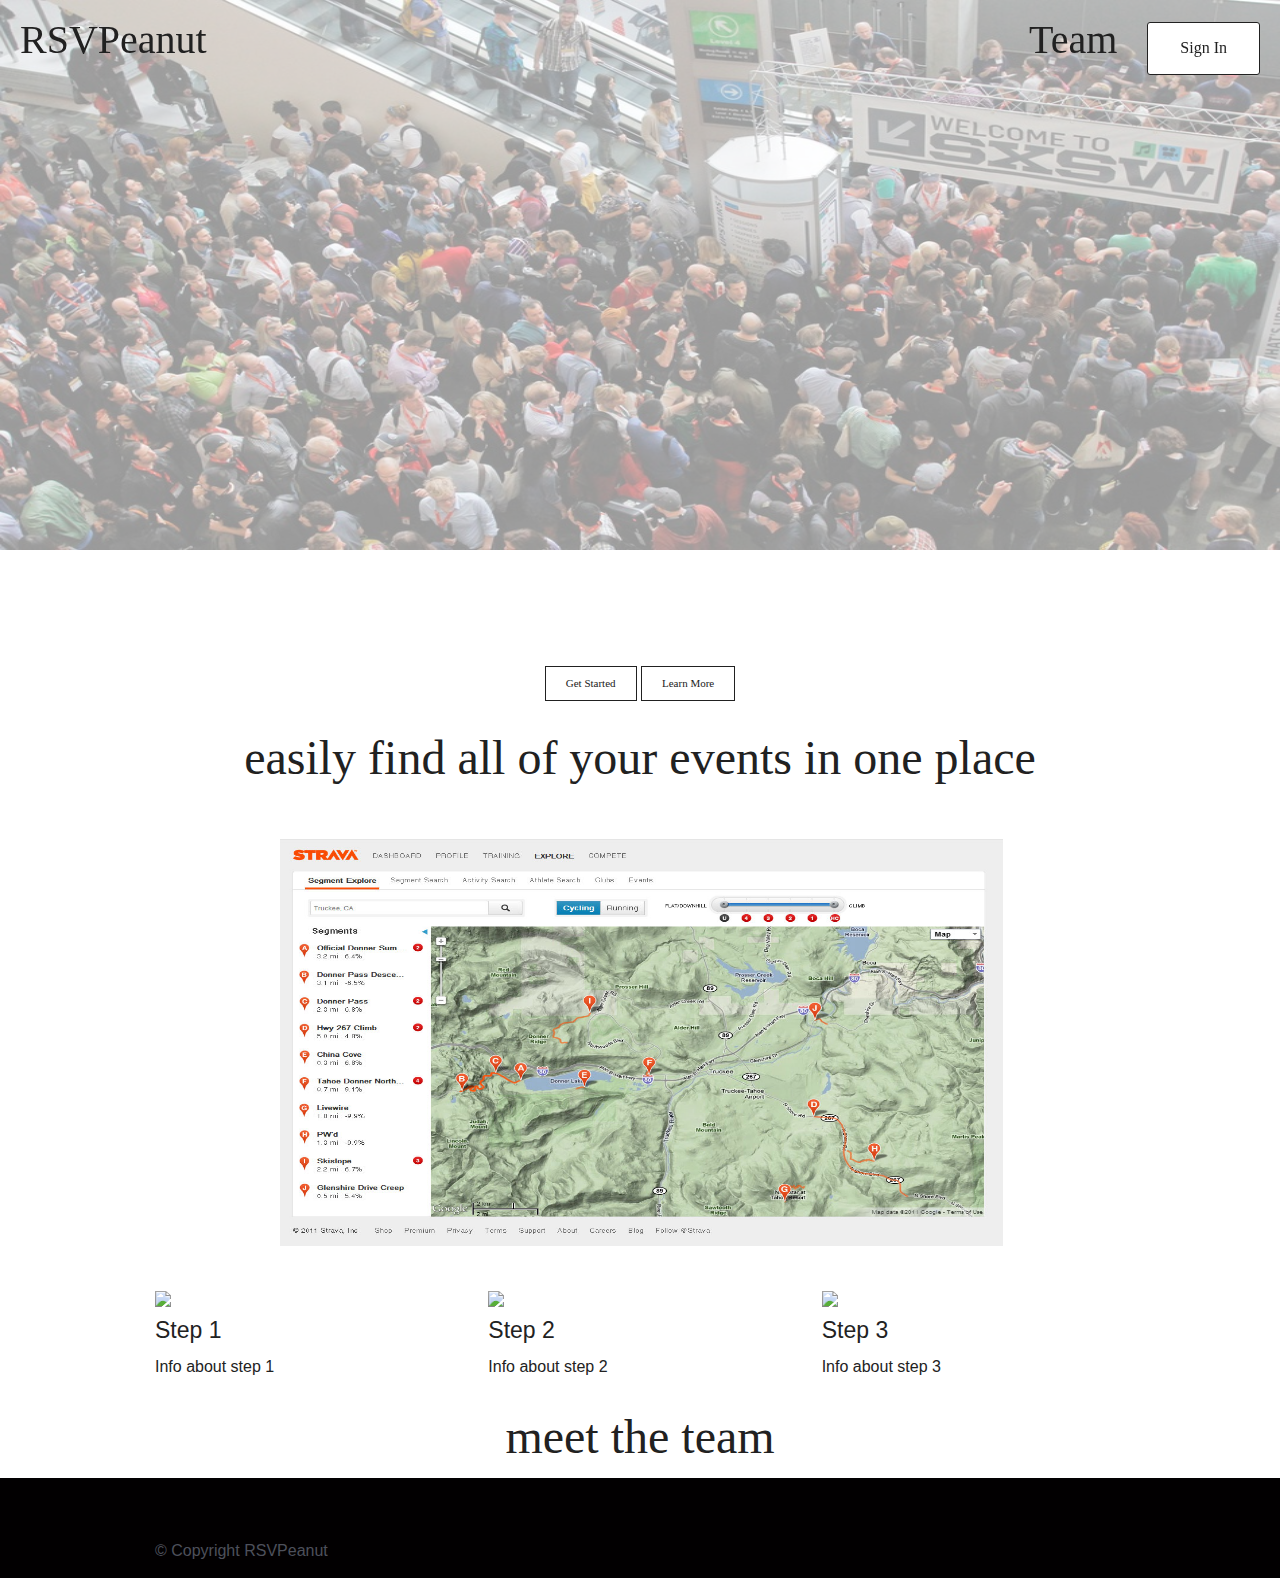
==== index.html @ 4476bb0c "add test site for styling rsvpeanut" ====
<!DOCTYPE html>
<html lang="en">
<head>
    <meta charset="UTF-8">
    <meta name="viewport" content="width=device-width, initial-scale=1.0" />

    <title> RSVPeanut </title>

    <link rel="stylesheet" href="css/foundation.css">
    <link rel="stylesheet" href="css/normalize.css">
    <link rel="stylesheet" href="test.css">
    <script src="/js/vendor/modernizr.js"></script>
</head>
<body>


<!--navigation-->
<nav class="fixed-nav-bar">
<section class="container1">
  <div class="logo-words"> RSVPeanut
    <div class="nav-buttons">
      <a href="#" class="team"> Team </a>
      <a href="#" class="button radius" id="signin-button"> Sign In </a>
    </nav>
 </div>
</div>

    
<!--hero-->

<section class="hero">
        <section class="container2">
            <img src="img/sxsw-crowd.jpg" class="hero-image" />
       <p class="hero-title"> all your events in one place </p>
        <a href="#" class="tiny button" id="signin-button"> Get Started </a>
        <a href="#" class="tiny button" id="signin-button"> Learn More </a>
        </section>
 </section>
</section> <!--end of container 1 section-->

<!-- learn more section -->

<section class="learn-section">
  <h3 class="section-title"> easily find all of your events in one place </h3>

<img src="img/strava-ex.jpg" class="example-image" />
</section>

<!-- about section --> 

<section class="founder-section">
     
    <!-- Three-up Content Blocks -->
     
      <div class="row">
        <div class="large-4 columns">
          <img src="http://placehold.it/400x300&text=[img]" />
          <h4> Step 1 </h4>
          <p> Info about step 1 </p>
        </div>
        
        <div class="large-4 columns">
          <img src="http://placehold.it/400x300&text=[img]" />
          <h4> Step 2 </h4>
          <p> Info about step 2 </p>
        </div>
        
        <div class="large-4 columns">
          <img src="http://placehold.it/400x300&text=[img]" />
          <h4> Step 3 </h4>
          <p> Info about step 3 </p>
        </div>
      
        </div>
</section>

<!--meet the team section-->
<section class="team-section">
<h3 class="section-title"> meet the team </h3>
</section>

<!--footer-->
<div class="footer-wrap">
<footer class="row">
        <div class="large-12 columns">
          <div class="row">
            <div class="large-6 columns">
              <p class="copyright">© Copyright RSVPeanut </p>
            </div>
          </div>
        </div>
      </footer>

</div>

<script src="/js/jquery.js"></script>
<script src="/js/foundation.min.js"></script>

    <script>
      $(document).foundation();
    </script>
</body>
</html>
---- test.css ----
/* nav section and hero section */

/*.container1 {
    background: #212121;
}*/

.fixed-nav-bar {
  position: fixed;
  top: 0;
  left: 0;
  z-index: 9999;
  width: 100%;
  height: 100px;
}

.hero {
-webkit-background-size: cover;
-moz-background-size: cover;
-o-background-size: cover;
background-size: cover;
display: table;
width: 100%;
}
.hero .container2 {
display: table-cell;
text-align: center;
vertical-align: middle;
height: 500px;
/*background: #303F9F;*/
}

.logo-words {
    font-family: "Sigward";
    font-size: 40px;
    padding-left: 20px;
    padding-top: 10px;
    color: #212121;
}

.nav-buttons {
    float: right;
    padding-right: 20px;
}

#signin-button {
    background-color: white;
    border: 1px solid #212121;
    font-family: "Sigward";
    color: #212121;
}

.team {
    font-family: "Sigward";
    font-size: 40px;
    padding-right: 20px;
    padding-top: 10px;
    color: #212121;
}


.hero-name {
    font-family: "Sigward";
    font-size: 100px;
    font-weight: bold;
    color: white;
    margin: 0;
}

.hero-image {
    width: 100%;
    height: 550px;
    opacity: 0.4;
}


.hero-title {
    font-family: "Sigward";
    font-size: 60px;
    font-weight: lighter;
    color: white;
}

/* learn more section */

.example-image {
    margin-left: 280px;
    padding-top: 40px;
    height: 447px;
    width: 723px;
}

.section-title {
    text-align: center;
    font-family: "Sigward";
    font-size: 48px;
    color: #212121;
}

/* founders section */

.founder-section {
    padding-top: 40px;
}

/* footer */

.copyright {
    padding-top: 60px;
    color: #4d505b;
    font-family: 'Hammersmith One', sans-serif;
}

.footer-wrap {
    height: 100px;
    background-color: #020001;
}
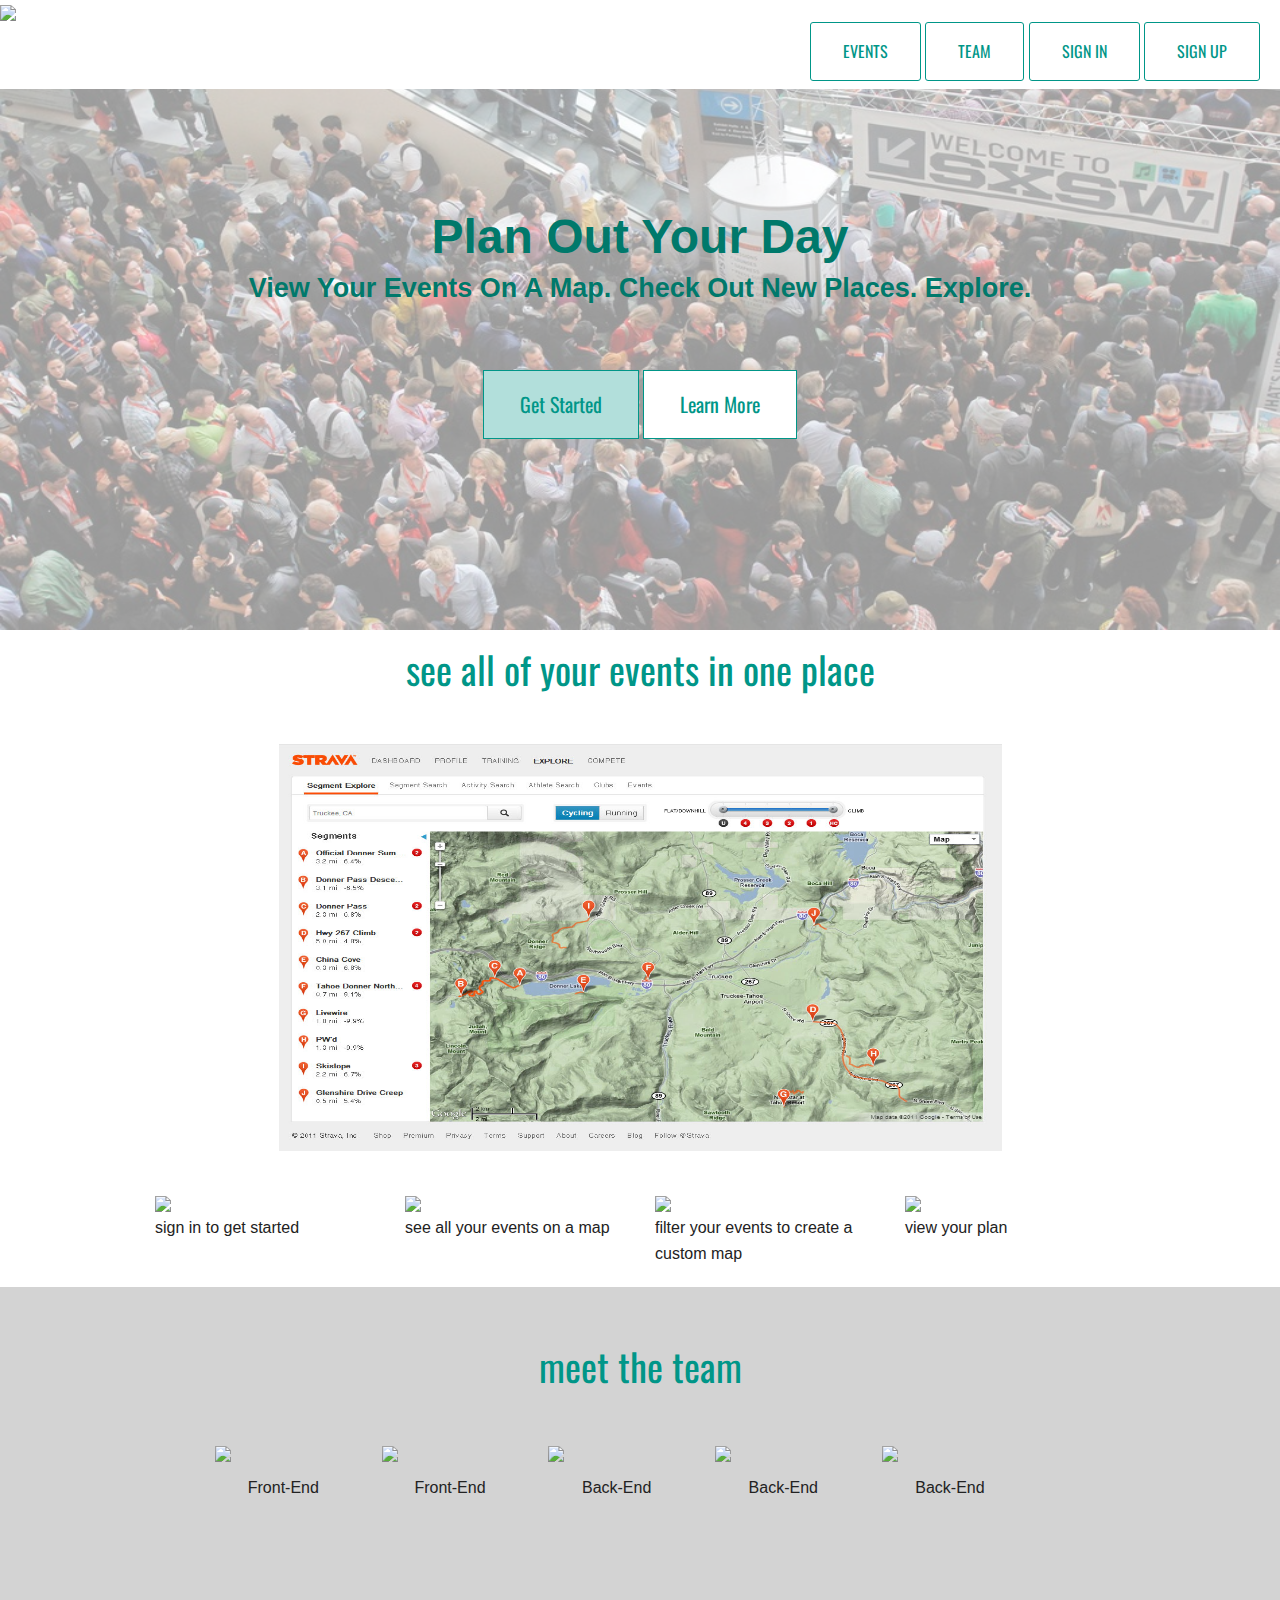
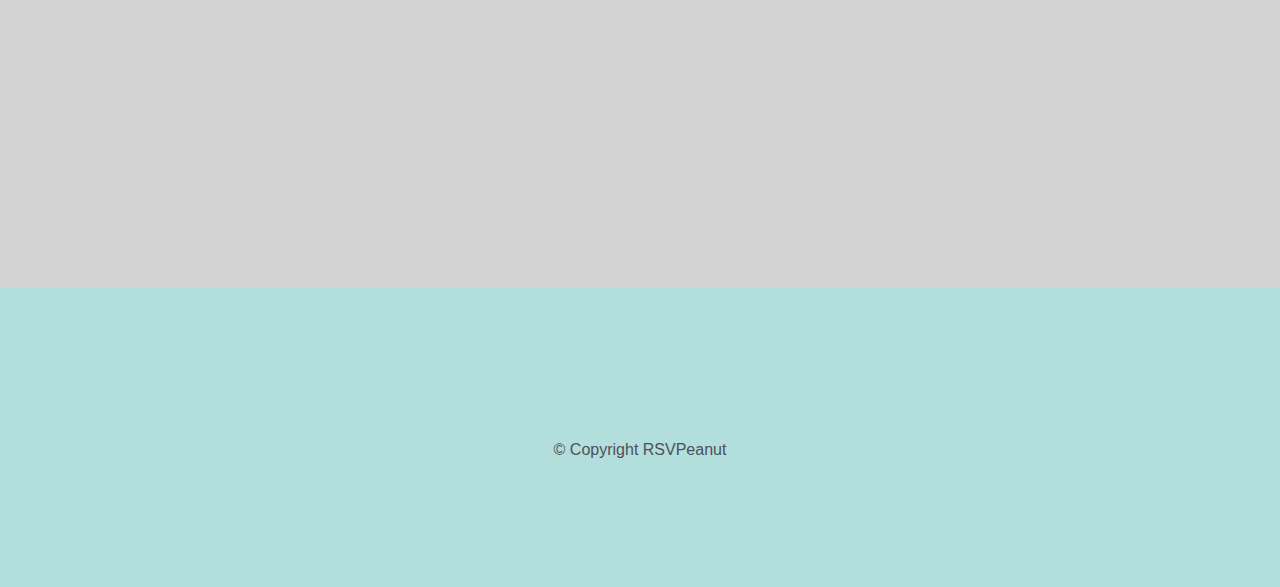
==== commit bf44181d: "more home styles" ====
--- a/index.html
+++ b/index.html
@@ -9,67 +9,81 @@
     <link rel="stylesheet" href="css/foundation.css">
     <link rel="stylesheet" href="css/normalize.css">
     <link rel="stylesheet" href="test.css">
+    <link href='http://fonts.googleapis.com/css?family=Oswald:400,700,300' rel='stylesheet' type='text/css'>
     <script src="/js/vendor/modernizr.js"></script>
 </head>
 <body>
 
+<!--navigation-->
 
-<!--navigation-->
 <nav class="fixed-nav-bar">
-<section class="container1">
-  <div class="logo-words"> RSVPeanut
-    <div class="nav-buttons">
-      <a href="#" class="team"> Team </a>
-      <a href="#" class="button radius" id="signin-button"> Sign In </a>
+  <div class="logo-section">
+      <img src="img/peanutlogo.png" class="peanutlogo"></img>
+     <div class="nav-buttons">
+      <a href="#" class="button radius" id="signin-button"> EVENTS </a>
+      <a href="#" class="button radius" id="signin-button"> TEAM </a>
+      <a href="#" class="button radius" id="signin-button"> SIGN IN </a>
+      <a href="#" class="button radius" id="signin-button"> SIGN UP </a>
     </nav>
+</div>
+</div>
+    
+<!--hero-->
+
+<div class= "hero">
+  <img src= "img/sxsw-crowd.jpg" class="hero-image" />
+
+      <h2 class = "hero-title"> Plan Out Your Day </h2>
+      <h3 class= "hero-text"> View Your Events On A Map. Check Out New Places. Explore. </h2>
+
+ <div class="hero-buttons">
+     <a href="#" class="button large" id="hero-button1"> Get Started </a>
+     <a href="#" class="button large" id="hero-button2"> Learn More </a>
  </div>
 </div>
 
-    
-<!--hero-->
 
-<section class="hero">
-        <section class="container2">
-            <img src="img/sxsw-crowd.jpg" class="hero-image" />
-       <p class="hero-title"> all your events in one place </p>
-        <a href="#" class="tiny button" id="signin-button"> Get Started </a>
-        <a href="#" class="tiny button" id="signin-button"> Learn More </a>
-        </section>
- </section>
-</section> <!--end of container 1 section-->
+
 
 <!-- learn more section -->
-
+<div class= "row">
+  <div class="large-12 columns">
 <section class="learn-section">
-  <h3 class="section-title"> easily find all of your events in one place </h3>
-
+  <h3 class="section-title"> see all of your events in one place </h3>
+<center>
 <img src="img/strava-ex.jpg" class="example-image" />
-</section>
+</center>
+ </section>
+ </div>
+</div>
 
 <!-- about section --> 
 
-<section class="founder-section">
+<section class="about-section">
      
     <!-- Three-up Content Blocks -->
      
       <div class="row">
-        <div class="large-4 columns">
-          <img src="http://placehold.it/400x300&text=[img]" />
-          <h4> Step 1 </h4>
-          <p> Info about step 1 </p>
+        <div class="large-3 columns">
+           <img src="http://placehold.it/400x300&text=[img]" />
+          <p class="step-text"> sign in to get started </p>
         </div>
         
-        <div class="large-4 columns">
+        <div class="large-3 columns">
           <img src="http://placehold.it/400x300&text=[img]" />
-          <h4> Step 2 </h4>
-          <p> Info about step 2 </p>
+          <p class="step-text"> see all your events on a map </p>
         </div>
         
-        <div class="large-4 columns">
+        <div class="large-3 columns">
           <img src="http://placehold.it/400x300&text=[img]" />
-          <h4> Step 3 </h4>
-          <p> Info about step 3 </p>
+          <p class="step-text"> filter your events to create a custom map </p>
         </div>
+
+        <div class="large-3 columns">
+          <img src="http://placehold.it/400x300&text=[img]" />
+          <p class="step-text"> view your plan </p>
+        </div>
+      
       
         </div>
 </section>
@@ -77,17 +91,70 @@
 <!--meet the team section-->
 <section class="team-section">
 <h3 class="section-title"> meet the team </h3>
+<!-- <img src="img/githubs.png" class="github" /> -->
+<div class="team-pad">
+<div class="row">
+  <div class="large-1 columns">
+   </div>
+    <div class="large-2 columns">
+    <img src="img/alex.jpg" class="teampic" />
+          <p class="about-text"> Front-End </p>
+   </div>
+       <div class="large-2 columns">
+    <img src="img/jessica.jpg" class="teampic" />
+          <p class="about-text"> Front-End </p>
+   </div>
+       <div class="large-2 columns">
+    <img src="img/john.jpg" class="teampic" />
+          <p class="about-text"> Back-End </p>
+   </div>
+       <div class="large-2 columns">
+    <img src="img/melissa.jpeg" class="teampic" />
+          <p class="about-text"> Back-End </p>
+   </div>
+       <div class="large-2 columns">
+    <img src="img/spenser.jpeg" class="teampic" />
+          <p class="about-text"> Back-End </p>
+   </div>
+    <div class="large-1 columns">
+     </div>
+</div>
+</div>
+
+<!-- <div class="row">
+  <div class="large-6 columns">
+     <img src="img/alex.jpg" class="teampic" />
+          <p class="about-text"> filter your events to create a custom map </p>
+   </div>
+    <div class="large-6 columns">
+     <img src="img/jessica.jpg" class="teampic" />
+          <p class="about-text"> filter your events to create a custom map </p>
+   </div>
+ </div>
+
+ <div class="row">
+  <div class="large-4 columns">
+    <img src="img/john.jpg" class="teampic" />
+          <p class="about-text"> filter your events to create a custom map </p>
+   </div>
+    <div class="large-4 columns">
+     <img src="http://placehold.it/400x300&text=[img]" class="teampic" />
+          <p class="about-text"> filter your events to create a custom map </p>
+   </div>
+     <div class="large-4 columns">
+     <img src="http://placehold.it/400x300&text=[img]" class="teampic" />
+          <p class="about-text"> filter your events to create a custom map </p>
+   </div>
+ </div> -->
+
+
 </section>
 
 <!--footer-->
 <div class="footer-wrap">
 <footer class="row">
         <div class="large-12 columns">
-          <div class="row">
-            <div class="large-6 columns">
               <p class="copyright">© Copyright RSVPeanut </p>
-            </div>
-          </div>
         </div>
       </footer>
 
--- a/test.css
+++ b/test.css
@@ -1,8 +1,5 @@
 /* nav section and hero section */
 
-/*.container1 {
-    background: #212121;
-}*/
 
 .fixed-nav-bar {
   position: fixed;
@@ -13,29 +10,29 @@
   height: 100px;
 }
 
-.hero {
+.logo-section {
+    background: #FFFFFF;
+    height: 89px;
+}
+
+
+/*.hero {
 -webkit-background-size: cover;
 -moz-background-size: cover;
 -o-background-size: cover;
 background-size: cover;
 display: table;
 width: 100%;
-}
-.hero .container2 {
+}*/
+
+/*.hero .container2 {
 display: table-cell;
 text-align: center;
 vertical-align: middle;
-height: 500px;
-/*background: #303F9F;*/
-}
+height: 630px;
+background: #B6B6B6;
+}*/
 
-.logo-words {
-    font-family: "Sigward";
-    font-size: 40px;
-    padding-left: 20px;
-    padding-top: 10px;
-    color: #212121;
-}
 
 .nav-buttons {
     float: right;
@@ -44,46 +41,78 @@
 
 #signin-button {
     background-color: white;
-    border: 1px solid #212121;
-    font-family: "Sigward";
-    color: #212121;
+    border: 1px solid #009688;
+    font-family: 'Oswald', sans-serif;
+    color: #009688;
+    margin-top: 22px;
 }
 
-.team {
-    font-family: "Sigward";
-    font-size: 40px;
-    padding-right: 20px;
-    padding-top: 10px;
-    color: #212121;
+.hero-buttons {
+  position: absolute; 
+  top: 370px; 
+  left: 0; 
+  width: 100%; 
+  text-align: center;
+}
+
+#hero-button1 {
+    background-color: #B2DFDB;
+    border: 1px solid #009688;
+    font-family: 'Oswald', sans-serif;
+    color: #009688;
+}
+
+#hero-button2 {
+    background-color: #FFFFFF;
+    border: 1px solid #009688;
+    font-family: 'Oswald', sans-serif;
+    color: #009688;
 }
 
 
-.hero-name {
-    font-family: "Sigward";
-    font-size: 100px;
-    font-weight: bold;
-    color: white;
-    margin: 0;
-}
-
 .hero-image {
+    height: 630px;
     width: 100%;
-    height: 550px;
     opacity: 0.4;
+    -webkit-background-size: cover;
+    -moz-background-size: cover;
+    -o-background-size: cover;
+    background-size: cover;
+    display: table-cell;
+    vertical-align: middle;
+    background-repeat: none;
 }
 
 
-.hero-title {
-    font-family: "Sigward";
-    font-size: 60px;
-    font-weight: lighter;
-    color: white;
+h2.hero-title { 
+  position: absolute; 
+  top: 200px; 
+  left: 0; 
+  width: 100%; 
+  text-align: center;
+  color: #00796B;
+  font-weight: bold;
+  font-size: 48px;
 }
+
+h3.hero-text { 
+  margin: 0;
+  position: absolute; 
+  top: 270px; 
+  left: 0; 
+  width: 100%; 
+  text-align: center;
+  color: #00796B;
+  font-weight: bold;
+}
+
+
+
 
 /* learn more section */
 
+
 .example-image {
-    margin-left: 280px;
     padding-top: 40px;
     height: 447px;
     width: 723px;
@@ -91,26 +120,51 @@
 
 .section-title {
     text-align: center;
-    font-family: "Sigward";
-    font-size: 48px;
-    color: #212121;
+    font-family: 'Oswald', sans-serif;
+    font-size: 38px;
+    color: #009688;
+    padding-top: 10px;
 }
 
-/* founders section */
+/* about section */
 
-.founder-section {
+.about-section {
     padding-top: 40px;
 }
 
+/* team section */
+/*.github {
+    text-align: center;
+}*/
+
+.team-section {
+    padding-top: 40px;
+    background-color: #d3d3d3;
+    height: 600px;
+}
+
+.team-pad {
+    margin-left: 120px;
+    padding-top: 40px;
+}
+
+.about-text {
+ text-align: center;
+ padding-top: 10px;
+}
+
+.teampic {
+
+}
 /* footer */
 
 .copyright {
-    padding-top: 60px;
+    text-align: center;
+    margin-top: 150px;
     color: #4d505b;
-    font-family: 'Hammersmith One', sans-serif;
 }
 
 .footer-wrap {
-    height: 100px;
-    background-color: #020001;
+    height: 300px;
+    background-color: #B2DFDB;
 }
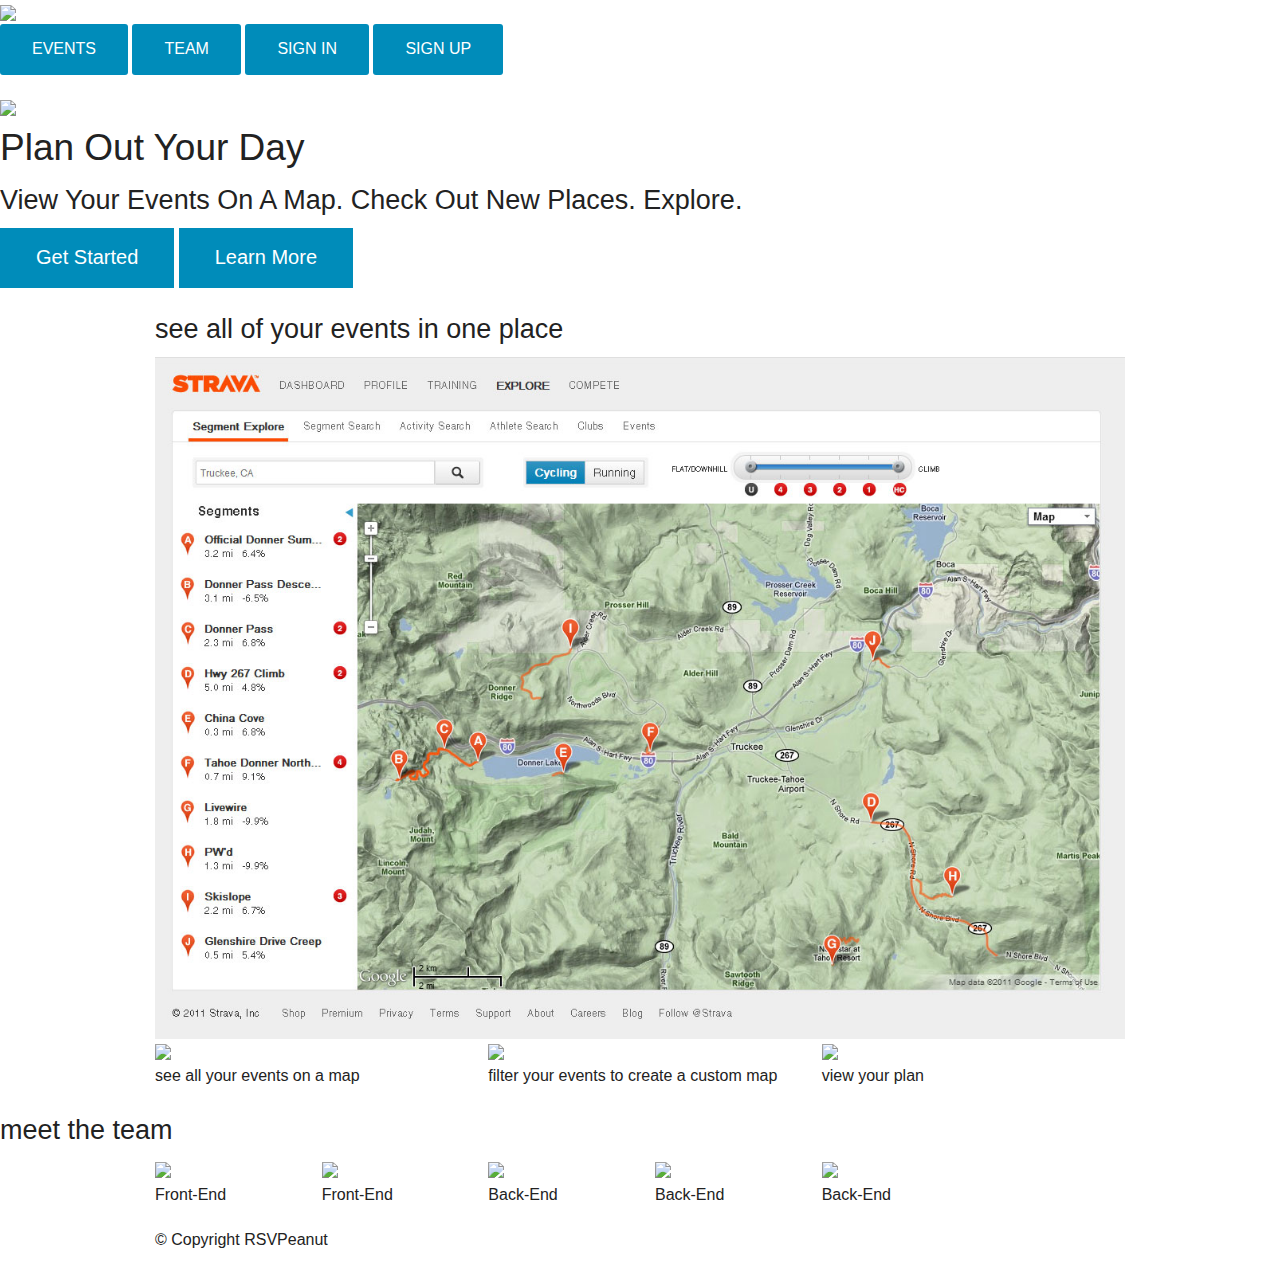
==== commit b4bf293c: "switched up the size of the map" ====
--- a/index.html
+++ b/index.html
@@ -8,17 +8,19 @@
 
     <link rel="stylesheet" href="css/foundation.css">
     <link rel="stylesheet" href="css/normalize.css">
-    <link rel="stylesheet" href="test.css">
+    <link rel="stylesheet" href="css/styles.css">
     <link href='http://fonts.googleapis.com/css?family=Oswald:400,700,300' rel='stylesheet' type='text/css'>
     <script src="/js/vendor/modernizr.js"></script>
 </head>
 <body>
 
+<!--FIX TO BE RESPONSIVE-->
 <!--navigation-->
 
 <nav class="fixed-nav-bar">
   <div class="logo-section">
       <img src="img/peanutlogo.png" class="peanutlogo"></img>
+      <!-- <img src="img/peanutlogo.png" class="peanutlogo"></img> -->
      <div class="nav-buttons">
       <a href="#" class="button radius" id="signin-button"> EVENTS </a>
       <a href="#" class="button radius" id="signin-button"> TEAM </a>
@@ -31,7 +33,7 @@
 <!--hero-->
 
 <div class= "hero">
-  <img src= "img/sxsw-crowd.jpg" class="hero-image" />
+  <img src= "img/sxsw6.png" class="hero-image" />
 
       <h2 class = "hero-title"> Plan Out Your Day </h2>
       <h3 class= "hero-text"> View Your Events On A Map. Check Out New Places. Explore. </h2>
@@ -64,22 +66,18 @@
     <!-- Three-up Content Blocks -->
      
       <div class="row">
-        <div class="large-3 columns">
-           <img src="http://placehold.it/400x300&text=[img]" />
-          <p class="step-text"> sign in to get started </p>
-        </div>
         
-        <div class="large-3 columns">
+        <div class="large-4 columns">
           <img src="http://placehold.it/400x300&text=[img]" />
           <p class="step-text"> see all your events on a map </p>
         </div>
         
-        <div class="large-3 columns">
+        <div class="large-4 columns">
           <img src="http://placehold.it/400x300&text=[img]" />
           <p class="step-text"> filter your events to create a custom map </p>
         </div>
 
-        <div class="large-3 columns">
+        <div class="large-4 columns">
           <img src="http://placehold.it/400x300&text=[img]" />
           <p class="step-text"> view your plan </p>
         </div>
@@ -88,10 +86,11 @@
         </div>
 </section>
 
+<!--FIX TO BE RESPONSIVE-->
+
 <!--meet the team section-->
 <section class="team-section">
 <h3 class="section-title"> meet the team </h3>
-<!-- <img src="img/githubs.png" class="github" /> -->
 <div class="team-pad">
 <div class="row">
   <div class="large-1 columns">
@@ -120,46 +119,31 @@
      </div>
 </div>
 </div>
-
-<!-- <div class="row">
-  <div class="large-6 columns">
-     <img src="img/alex.jpg" class="teampic" />
-          <p class="about-text"> filter your events to create a custom map </p>
-   </div>
-    <div class="large-6 columns">
-     <img src="img/jessica.jpg" class="teampic" />
-          <p class="about-text"> filter your events to create a custom map </p>
-   </div>
- </div>
-
- <div class="row">
-  <div class="large-4 columns">
-    <img src="img/john.jpg" class="teampic" />
-          <p class="about-text"> filter your events to create a custom map </p>
-   </div>
-    <div class="large-4 columns">
-     <img src="http://placehold.it/400x300&text=[img]" class="teampic" />
-          <p class="about-text"> filter your events to create a custom map </p>
-   </div>
-     <div class="large-4 columns">
-     <img src="http://placehold.it/400x300&text=[img]" class="teampic" />
-          <p class="about-text"> filter your events to create a custom map </p>
-   </div>
- </div> -->
-
-
 </section>
 
+<!--FIX TO BE RESPONSIVE-->
 <!--footer-->
+
 <div class="footer-wrap">
 <footer class="row">
         <div class="large-12 columns">
+          <div class="row">
+            <div class="large-6 columns">
               <p class="copyright">© Copyright RSVPeanut </p>
+            </div>
+            <div class="large-6 columns">
+            <!--  <a href="http://twitter.com/story_mash" class="button tiny radius" id="footerbutton"><img src="images/footertweet.png">&nbsp;Follow @captcha_mash</a></img> -->
+            </div>
+          </div>
         </div>
       </footer>
 
 </div>
 
+
+
+
+<!--scripts-->
 <script src="/js/jquery.js"></script>
 <script src="/js/foundation.min.js"></script>
 
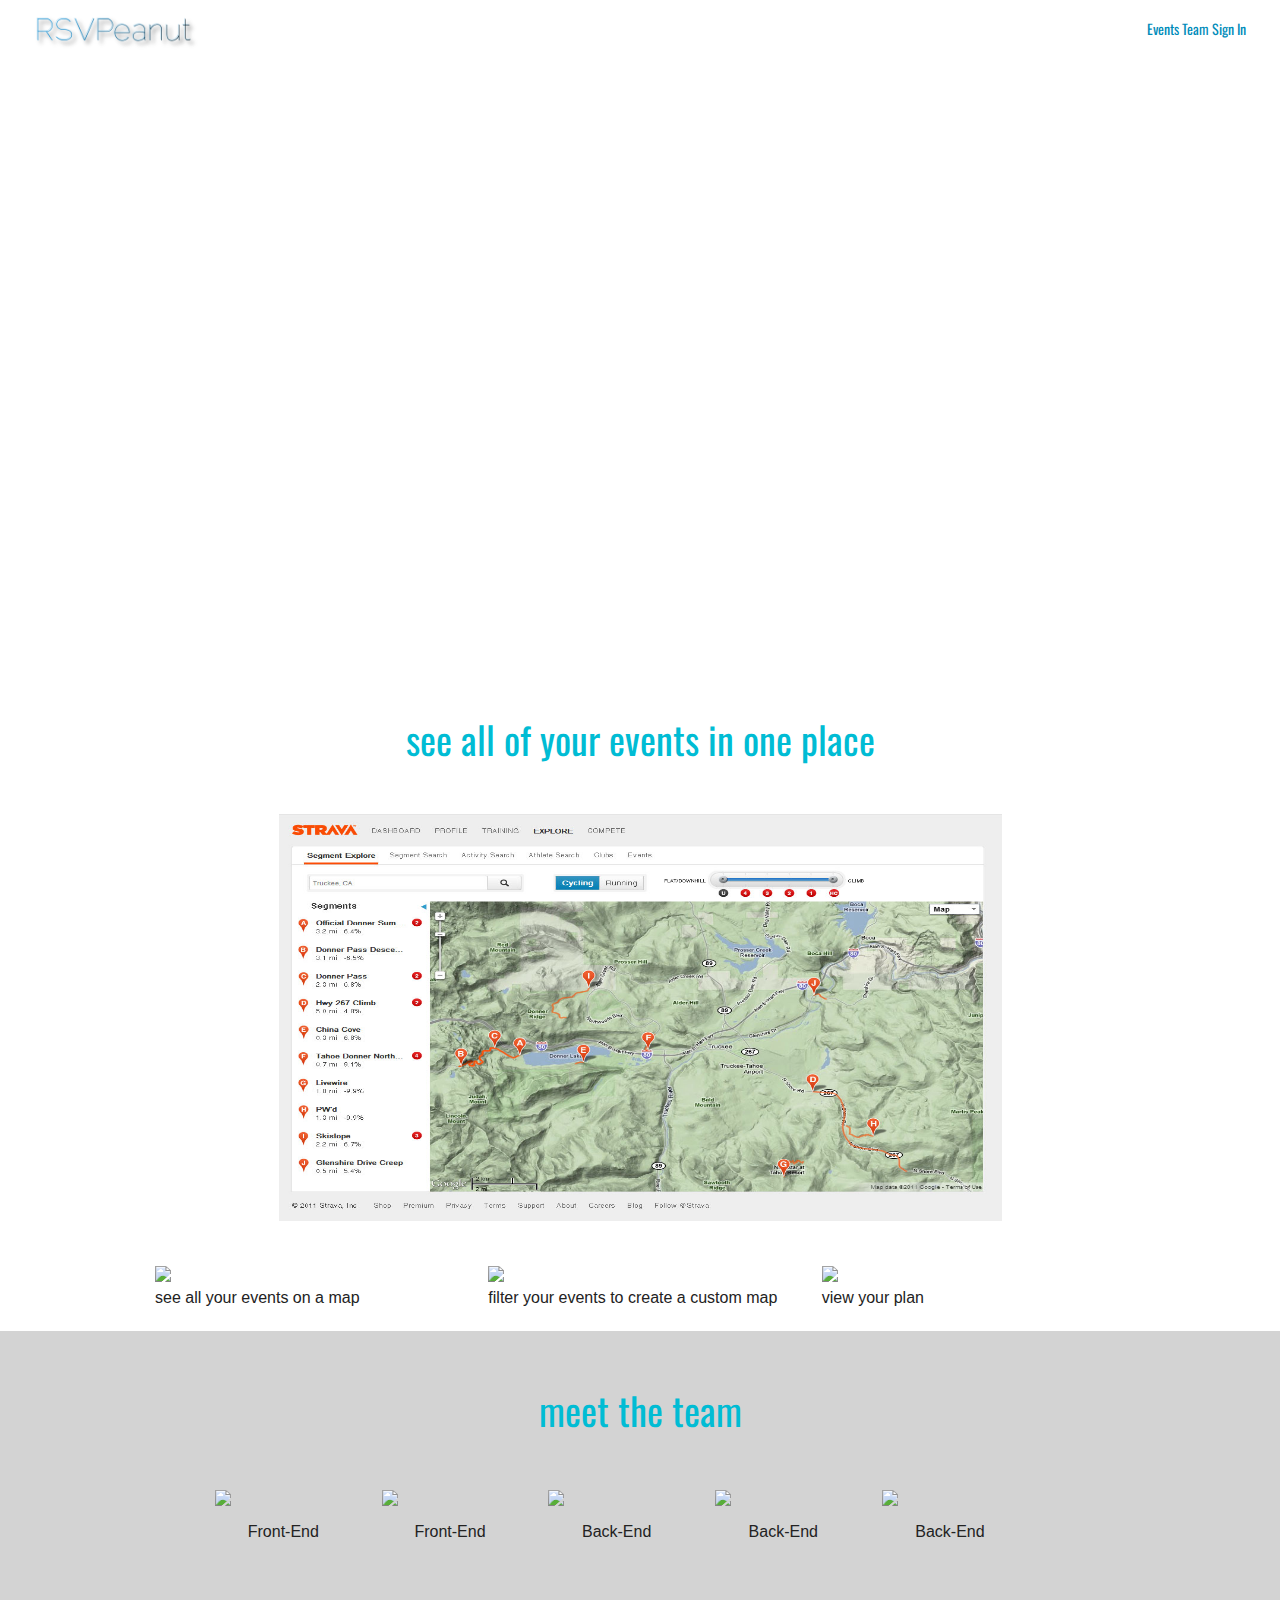
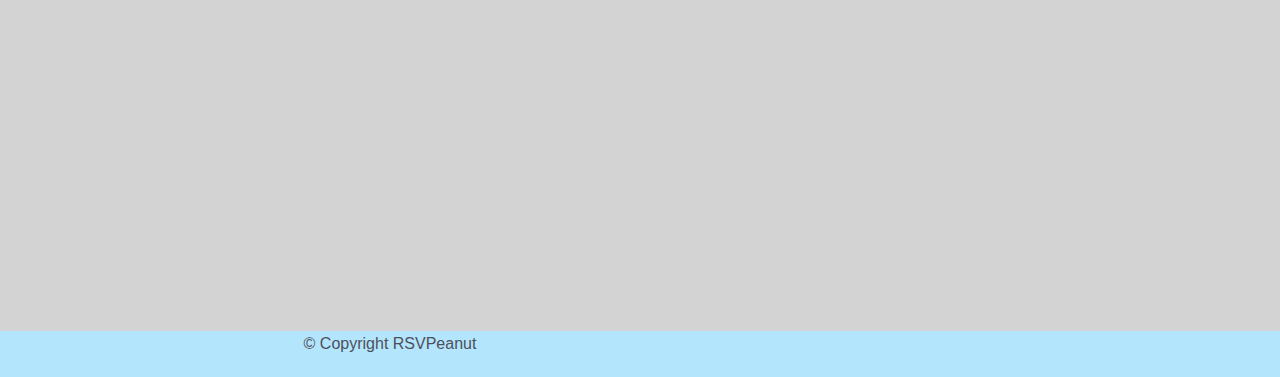
==== commit ad3b244c: "new responsive nav bar, logo, edit media query" ====
--- a/index.html
+++ b/index.html
@@ -17,35 +17,46 @@
 <!--FIX TO BE RESPONSIVE-->
 <!--navigation-->
 
-<nav class="fixed-nav-bar">
+<div id="main">
+
+  <section id="hero">
+        <div class="logo-section">
+          <img src="img/simpletext2.png" class="logo-image"/>
+       <!--  </div> -->
+          <nav class="nav-buttons">
+            <a href="#" class"events">Events</a>
+            <a href="#" class"events">Team</a>
+            <a href="#" class"events">Sign In</a>
+          </nav>
+        </div>
+  </section>
+</div>
+<!-- <nav class="fixed-nav-bar">
   <div class="logo-section">
       <img src="img/peanutlogo.png" class="peanutlogo"></img>
-      <!-- <img src="img/peanutlogo.png" class="peanutlogo"></img> -->
+
      <div class="nav-buttons">
-      <a href="#" class="button radius" id="signin-button"> EVENTS </a>
-      <a href="#" class="button radius" id="signin-button"> TEAM </a>
-      <a href="#" class="button radius" id="signin-button"> SIGN IN </a>
-      <a href="#" class="button radius" id="signin-button"> SIGN UP </a>
-    </nav>
-</div>
-</div>
-    
+        <a href="#" class="words-in-nav"> EVENTS </a>
+        <a href="#" class="words-in-nav"> TEAM </a>
+        <a href="#" class="button radius" id="signin-button"> SIGN IN </a>
+  </div>
+ </div>
+</nav>
+     -->
 <!--hero-->
+<!-- 
+<div class= "hero">
+  <img src= "img/sxsw7.jpg" class="hero-image" />
 
-<div class= "hero">
-  <img src= "img/sxsw6.png" class="hero-image" />
-
-      <h2 class = "hero-title"> Plan Out Your Day </h2>
-      <h3 class= "hero-text"> View Your Events On A Map. Check Out New Places. Explore. </h2>
+      <h1 class = "hero-title"> Plan Out Your Day </h1>
+      <p class= "hero-text"> View Your Events On A Map. Check Out New Places. Explore. </p>
 
  <div class="hero-buttons">
      <a href="#" class="button large" id="hero-button1"> Get Started </a>
      <a href="#" class="button large" id="hero-button2"> Learn More </a>
  </div>
 </div>
-
-
-
+ -->
 
 <!-- learn more section -->
 <div class= "row">
@@ -146,6 +157,7 @@
 <!--scripts-->
 <script src="/js/jquery.js"></script>
 <script src="/js/foundation.min.js"></script>
+<script src="js/foundation/foundation.topbar.js"></script>
 
     <script>
       $(document).foundation();
--- a/css/styles.css
+++ b/css/styles.css
@@ -0,0 +1,263 @@
+/* INDEX PAGE */
+
+/*.dark-primary-color    { background: #1976D2; }
+.default-primary-color { background: #2196F3; }
+.light-primary-color   { background: #BBDEFB; }
+.text-primary-color    { color: #FFFFFF; }
+.accent-color          { background: #03A9F4; }
+.primary-text-color    { color: #212121; }
+.secondary-text-color  { color: #727272; }
+.divider-color         { border-color: #B6B6B6; }
+*/
+/* nav section and hero section */
+
+#main {
+  min-height: 100%;
+  margin-bottom: -200px;
+}
+
+
+section#hero {
+  height: 700px;
+  width: 100%;
+  /*padding: 40px 20px 0;*/
+  background-image:url("https://raw.githubusercontent.com/remember-me/rsvpeanut_styles/master/img/sxsw.jpg");
+  background-repeat: no-repeat;;
+  background-size: cover;
+  background-position: center;
+  -webkit-background-size: cover;
+    -moz-background-size: cover;
+    -o-background-size: cover;
+
+}
+
+.logo-section {
+  width: 100%;
+  background-color: #FFFFFF;
+  height: 54px;
+}
+
+.logo-image {
+/*  background-image:url("https://raw.githubusercontent.com/remember-me/rsvpeanut_styles/master/img/rsz_whitelogo.png");*/
+/*  background-position: 0 -192px;
+  background-repeat: no-repeat;*/*/
+  /*overflow: hidden;*/
+  height: 192px;
+  width: 165px;
+  float: left;
+  display: inline-block;
+  margin-left: 34px;
+  margin-top: 15px;
+/*  border: 0;
+  text-indent: -999em;
+  background-color: transparent;
+  text-align: left;
+  direction: ltr;
+    z-index: -1; position:relative*/
+}
+
+.nav-buttons {
+  display: inline-block;
+  margin-right: 34px;
+  margin-top: 10px;
+  font-size: 14px;
+  line-height: 38px;
+  color: red;
+  text-decoration: none;
+  -webkit-font-smoothing: antialiased;
+  font-family: "Oswald";
+
+  float: right;
+
+}
+
+/*.words-in-nav {
+  margin-top: 20px;
+  font-family: 'Oswald', sans-serif;
+  color: #0288d1;
+  padding-left: 20px;
+}
+
+.fixed-nav-bar {
+  position: fixed;
+  top: 0;
+  left: 0;
+  z-index: 9999;
+  width: 100%;
+  height: 100px;
+}
+
+.logo-section {
+    background: #FFFFFF;
+    height: 90px;
+}
+
+
+.nav-buttons {
+    float: right;
+    padding-right: 20px;
+    display: block;
+    position: relative;
+
+}
+
+#signin-button {
+    background-color: white;
+    border: 1px solid #B3E5FC;
+    font-family: 'Oswald', sans-serif;
+    font-size: ;
+    color: #0288D1;
+    margin-top: 10px;
+    margin-left: 17px;
+}
+
+.hero-buttons {
+  position: absolute; 
+  top: 370px; 
+  left: 0; 
+  width: 100%; 
+  text-align: center;
+  margin-top: 50px;
+}
+
+#hero-button1 {
+    background-color: #B3E5FC;
+    border: 1px solid #B3E5FC;
+    font-family: 'Oswald', sans-serif;
+    color: #0288D1;
+}
+
+#hero-button2 {
+    background-color: #FFFFFF;
+    border: 1px solid #B3E5FC;
+    font-family: 'Oswald', sans-serif;
+    color: #0288D1;
+}
+
+
+.hero-image {
+    height: 630px;
+    width: 100%;
+    opacity: 0.9;
+    -webkit-background-size: cover;
+    -moz-background-size: cover;
+    -o-background-size: cover;
+    background-size: cover;
+    display: table-cell;
+    vertical-align: middle;
+    background-repeat: none;
+}
+
+
+.hero-title { 
+  position: absolute; 
+  top: 200px; 
+  left: 0; 
+  width: 100%; 
+  text-align: center;
+  color: #FFFFFF;
+  font-weight: bold;
+  font-size: 68px;
+}
+
+.hero-text { 
+  margin-top: 80px;
+  position: absolute; 
+  top: 270px; 
+  left: 0; 
+  width: 100%; 
+  text-align: center;
+  color: #FFFFFF;
+  font-weight: bold;
+  clear: both;
+  font-size: 20px;
+}
+
+*/
+
+
+/* learn more section */
+
+
+.example-image {
+    padding-top: 40px;
+    height: 447px;
+    width: 723px;
+}
+
+.section-title {
+    text-align: center;
+    font-family: 'Oswald', sans-serif;
+    font-size: 38px;
+    color: #00BCD4;
+    padding-top: 10px;
+}
+
+/* about section */
+
+.about-section {
+    padding-top: 40px;
+}
+
+
+.team-section {
+    padding-top: 40px;
+    background-color: #d3d3d3;
+    height: 600px;
+}
+
+.team-pad {
+    margin-left: 120px;
+    padding-top: 40px;
+}
+
+.about-text {
+ text-align: center;
+ padding-top: 10px;
+}
+
+
+/* footer */
+
+.copyright {
+    text-align: center;
+    color: #4d505b;
+}
+
+.footer-wrap {
+    width: 100%;
+    background-color: #B3E5FC;
+}
+
+
+/* MAP PAGE */
+
+/* create your plan title section */
+
+.create-title {
+  margin-top: 100px;
+  text-align: center;
+    font-family: 'Oswald', sans-serif;
+    color: #00BCD4;
+}
+
+.create-text {
+  text-align: center;
+  font-family: 'Oswald', sans-serif;
+  margin-bottom: 0;
+}
+
+/* map section */
+
+.map  {
+  margin-top: 80px;
+}
+
+
+/* filter row above map */
+
+.filter-row {
+  width: 100%;
+  background-color: #D3D3D3;
+  height: 80px;
+}
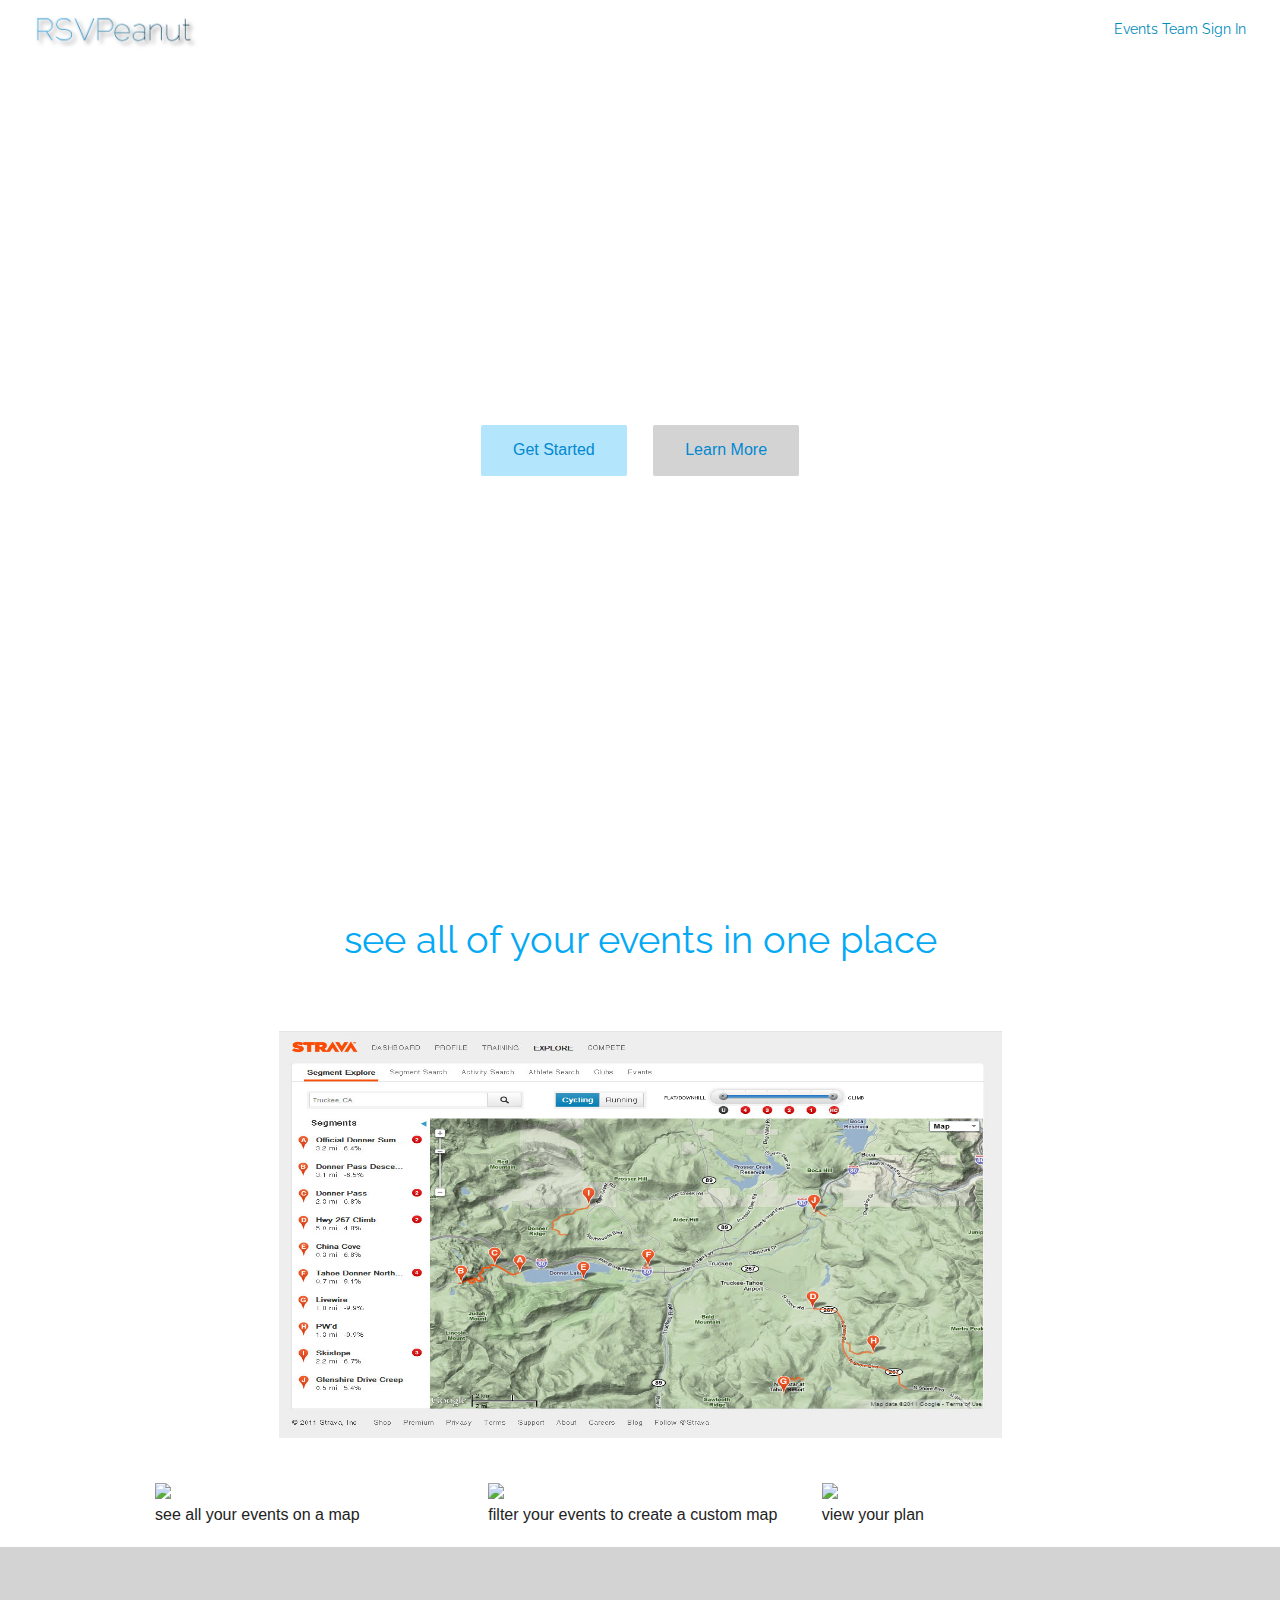
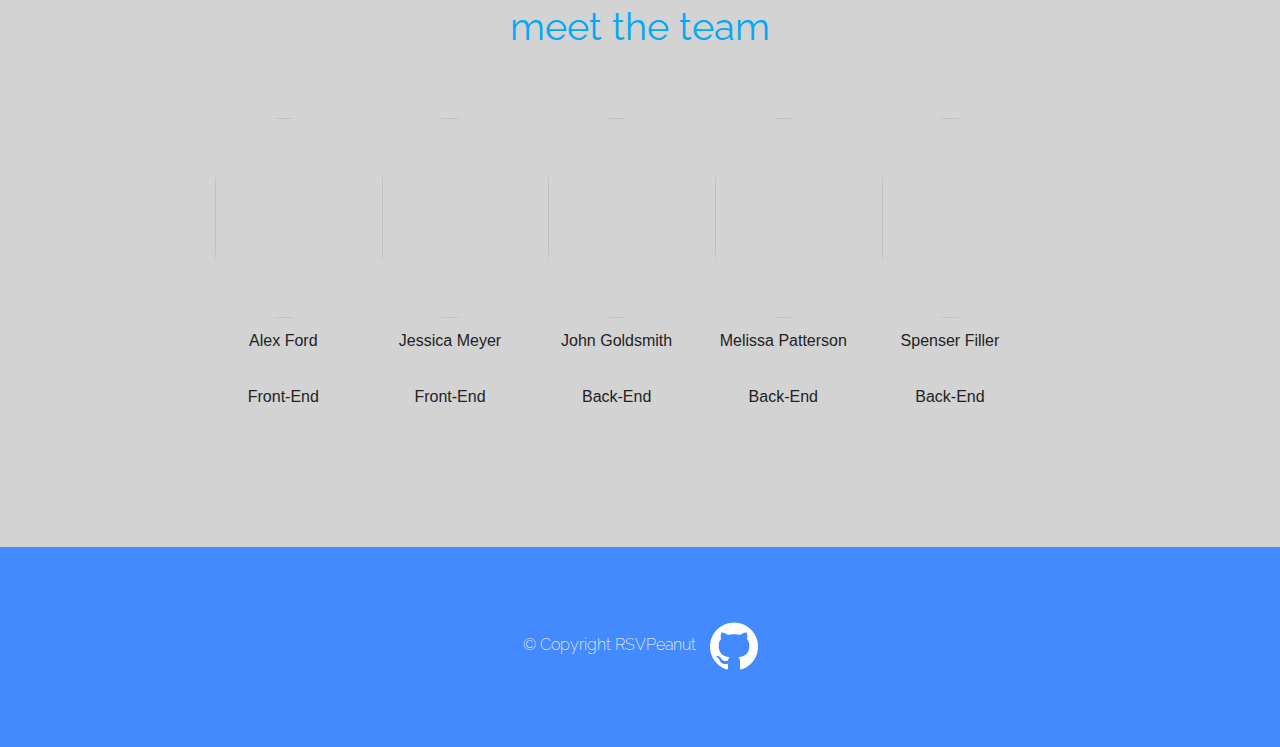
==== commit 40096871: "finish footer, add group github icon" ====
--- a/index.html
+++ b/index.html
@@ -9,60 +9,51 @@
     <link rel="stylesheet" href="css/foundation.css">
     <link rel="stylesheet" href="css/normalize.css">
     <link rel="stylesheet" href="css/styles.css">
-    <link href='http://fonts.googleapis.com/css?family=Oswald:400,700,300' rel='stylesheet' type='text/css'>
+    <link rel="stylesheet" href="css/colors.scss">
+    <link rel="stylesheet" href="css/map.css">
+
+    <link href='http://fonts.googleapis.com/css?family=Raleway:400,100,200,300,500,600,700,900,800' rel='stylesheet' type='text/css'>
+
     <script src="/js/vendor/modernizr.js"></script>
 </head>
 <body>
 
-<!--FIX TO BE RESPONSIVE-->
-<!--navigation-->
+
+<!--navigation and hero -->
 
 <div id="main">
 
   <section id="hero">
-        <div class="logo-section">
-          <img src="img/simpletext2.png" class="logo-image"/>
-       <!--  </div> -->
-          <nav class="nav-buttons">
-            <a href="#" class"events">Events</a>
-            <a href="#" class"events">Team</a>
-            <a href="#" class"events">Sign In</a>
-          </nav>
+
+      <div class="logo-section">
+        <img src="img/simpletext2.png" class="logo-image"/>
+    
+        <nav class="nav-buttons">
+          <a href="#" class"events">Events</a>
+          <a href="#" class"events">Team</a>
+          <a href="#" class"events">Sign In</a>
+        </nav>
+      </div>
+  
+      <div class="hero-words">
+        <h1 class="hero-title"> Find Things To Do Near You </h1>
+        <h3 class="hero-text"> View Events On a Map. Save Your Plan. Explore. </h3>
+          <div class="hero-buttons">
+            <a href="#" class="button radius" id="hero-button1"> Get Started </a>  
+            <a href="#" class="button radius" id="hero-button2"> Learn More </a>
         </div>
+   </div>
   </section>
 </div>
-<!-- <nav class="fixed-nav-bar">
-  <div class="logo-section">
-      <img src="img/peanutlogo.png" class="peanutlogo"></img>
 
-     <div class="nav-buttons">
-        <a href="#" class="words-in-nav"> EVENTS </a>
-        <a href="#" class="words-in-nav"> TEAM </a>
-        <a href="#" class="button radius" id="signin-button"> SIGN IN </a>
-  </div>
- </div>
-</nav>
-     -->
-<!--hero-->
-<!-- 
-<div class= "hero">
-  <img src= "img/sxsw7.jpg" class="hero-image" />
-
-      <h1 class = "hero-title"> Plan Out Your Day </h1>
-      <p class= "hero-text"> View Your Events On A Map. Check Out New Places. Explore. </p>
-
- <div class="hero-buttons">
-     <a href="#" class="button large" id="hero-button1"> Get Started </a>
-     <a href="#" class="button large" id="hero-button2"> Learn More </a>
- </div>
-</div>
- -->
 
 <!-- learn more section -->
-<div class= "row">
+
+<section class="learn-section">
+ <div class= "row">
   <div class="large-12 columns">
-<section class="learn-section">
-  <h3 class="section-title"> see all of your events in one place </h3>
+
+  <p class="section-title"> see all of your events in one place </p>
 <center>
 <img src="img/strava-ex.jpg" class="example-image" />
 </center>
@@ -101,29 +92,36 @@
 
 <!--meet the team section-->
 <section class="team-section">
-<h3 class="section-title"> meet the team </h3>
+
+<p class="section-title"> meet the team </h3>
+
 <div class="team-pad">
 <div class="row">
   <div class="large-1 columns">
    </div>
     <div class="large-2 columns">
     <img src="img/alex.jpg" class="teampic" />
+          <p class="about-text"> Alex Ford </p>
           <p class="about-text"> Front-End </p>
    </div>
        <div class="large-2 columns">
     <img src="img/jessica.jpg" class="teampic" />
+          <p class="about-text"> Jessica Meyer </p>
           <p class="about-text"> Front-End </p>
    </div>
        <div class="large-2 columns">
     <img src="img/john.jpg" class="teampic" />
+          <p class="about-text"> John Goldsmith </p>
           <p class="about-text"> Back-End </p>
    </div>
        <div class="large-2 columns">
     <img src="img/melissa.jpeg" class="teampic" />
+          <p class="about-text"> Melissa Patterson </p>
           <p class="about-text"> Back-End </p>
    </div>
        <div class="large-2 columns">
     <img src="img/spenser.jpeg" class="teampic" />
+          <p class="about-text"> Spenser Filler </p>
           <p class="about-text"> Back-End </p>
    </div>
     <div class="large-1 columns">
@@ -135,21 +133,17 @@
 <!--FIX TO BE RESPONSIVE-->
 <!--footer-->
 
-<div class="footer-wrap">
-<footer class="row">
+<section class="footer-wrap">
+  <div class="row">
         <div class="large-12 columns">
-          <div class="row">
-            <div class="large-6 columns">
-              <p class="copyright">© Copyright RSVPeanut </p>
-            </div>
-            <div class="large-6 columns">
-            <!--  <a href="http://twitter.com/story_mash" class="button tiny radius" id="footerbutton"><img src="images/footertweet.png">&nbsp;Follow @captcha_mash</a></img> -->
-            </div>
-          </div>
-        </div>
-      </footer>
 
-</div>
+      <p class="copyright-text">© Copyright RSVPeanut
+    <a href="https://github.com/remember-me"><img src="img/groupgithub.png" class="groupgithub"/></a>
+     </p>
+    
+   </div>        
+ </div>
+</section>
 
 
 
@@ -157,7 +151,7 @@
 <!--scripts-->
 <script src="/js/jquery.js"></script>
 <script src="/js/foundation.min.js"></script>
-<script src="js/foundation/foundation.topbar.js"></script>
+
 
     <script>
       $(document).foundation();
--- a/css/styles.css
+++ b/css/styles.css
@@ -1,14 +1,9 @@
+@import "colors";
+
 /* INDEX PAGE */
 
-/*.dark-primary-color    { background: #1976D2; }
-.default-primary-color { background: #2196F3; }
-.light-primary-color   { background: #BBDEFB; }
-.text-primary-color    { color: #FFFFFF; }
-.accent-color          { background: #03A9F4; }
-.primary-text-color    { color: #212121; }
-.secondary-text-color  { color: #727272; }
-.divider-color         { border-color: #B6B6B6; }
-*/
+ /* font-family: 'Raleway', sans-serif; font-weight: 100-900;*/
+
 /* nav section and hero section */
 
 #main {
@@ -21,7 +16,7 @@
   height: 700px;
   width: 100%;
   /*padding: 40px 20px 0;*/
-  background-image:url("https://raw.githubusercontent.com/remember-me/rsvpeanut_styles/master/img/sxsw.jpg");
+  background-image:url("https://raw.githubusercontent.com/remember-me/rsvpeanut_styles/master/img/sxsw3.gif");
   background-repeat: no-repeat;;
   background-size: cover;
   background-position: center;
@@ -65,20 +60,51 @@
   color: red;
   text-decoration: none;
   -webkit-font-smoothing: antialiased;
-  font-family: "Oswald";
-
+  font-family: "Raleway", sans-serif;
   float: right;
-
-}
-
-/*.words-in-nav {
+}
+
+
+.hero-words {
+  margin-top: 200px;
+}
+
+.hero-title {
+  text-align: center;
+  font-family: "Raleway", sans-serif;
+  font-weight: 800;
+  color: #FFFFFF;
+  font-size: 3em;
+}
+
+.hero-text {
+  text-align: center;
+  font-family: "Raleway", sans-serif; 
+  font-weight: 200;
+  font-size: 2.6875rem;
+  color: #FFFFFF;
+  margin-top: -10px;
+}
+
+.hero-buttons {
+  text-align: center;
   margin-top: 20px;
-  font-family: 'Oswald', sans-serif;
-  color: #0288d1;
-  padding-left: 20px;
-}
-
-.fixed-nav-bar {
+}
+
+#hero-button1 {
+ background-color: #B3E5FC;
+ margin-right: 20px;
+ color: #0288D1;
+ border: 1px solid #FFFFFF;
+}
+
+#hero-button2 {
+ background-color: #D3D3D3;
+ color: #0288D1;
+ border: 1px solid #FFFFFF;
+}
+
+/*fixed-nav-bar {
   position: fixed;
   top: 0;
   left: 0;
@@ -87,10 +113,16 @@
   height: 100px;
 }
 
-.logo-section {
-    background: #FFFFFF;
-    height: 90px;
-}
+*/
+/*.words-in-nav {
+  margin-top: 20px;
+  font-family: 'Oswald', sans-serif;
+  color: #0288d1;
+  padding-left: 20px;
+}
+
+
+
 
 
 .nav-buttons {
@@ -111,73 +143,14 @@
     margin-left: 17px;
 }
 
-.hero-buttons {
-  position: absolute; 
-  top: 370px; 
-  left: 0; 
-  width: 100%; 
-  text-align: center;
-  margin-top: 50px;
-}
-
-#hero-button1 {
-    background-color: #B3E5FC;
-    border: 1px solid #B3E5FC;
-    font-family: 'Oswald', sans-serif;
-    color: #0288D1;
-}
-
-#hero-button2 {
-    background-color: #FFFFFF;
-    border: 1px solid #B3E5FC;
-    font-family: 'Oswald', sans-serif;
-    color: #0288D1;
-}
-
-
-.hero-image {
-    height: 630px;
-    width: 100%;
-    opacity: 0.9;
-    -webkit-background-size: cover;
-    -moz-background-size: cover;
-    -o-background-size: cover;
-    background-size: cover;
-    display: table-cell;
-    vertical-align: middle;
-    background-repeat: none;
-}
-
-
-.hero-title { 
-  position: absolute; 
-  top: 200px; 
-  left: 0; 
-  width: 100%; 
-  text-align: center;
-  color: #FFFFFF;
-  font-weight: bold;
-  font-size: 68px;
-}
-
-.hero-text { 
-  margin-top: 80px;
-  position: absolute; 
-  top: 270px; 
-  left: 0; 
-  width: 100%; 
-  text-align: center;
-  color: #FFFFFF;
-  font-weight: bold;
-  clear: both;
-  font-size: 20px;
-}
-
-*/
+
 
 
 /* learn more section */
 
+.learn-section {
+    margin-top: 200px;
+}
 
 .example-image {
     padding-top: 40px;
@@ -187,9 +160,9 @@
 
 .section-title {
     text-align: center;
-    font-family: 'Oswald', sans-serif;
+    font-family: "Raleway", sans-serif;
     font-size: 38px;
-    color: #00BCD4;
+    color: #03A9F4;
     padding-top: 10px;
 }
 
@@ -216,48 +189,34 @@
  padding-top: 10px;
 }
 
+.teampic {
+
+border-radius: 999px;
+height: 200px;
+width: 200px;
+}
+
 
 /* footer */
 
-.copyright {
+.copyright-text {
     text-align: center;
-    color: #4d505b;
+    color: #FFFFFF;
+    font-family: 'Raleway', sans-serif;
+    font-weight: 200;
+    margin-top: 75px;
+}
+
+.groupgithub {
+
+ margin-left: 10px;
 }
 
 .footer-wrap {
     width: 100%;
-    background-color: #B3E5FC;
-}
-
-
-/* MAP PAGE */
-
-/* create your plan title section */
-
-.create-title {
-  margin-top: 100px;
-  text-align: center;
-    font-family: 'Oswald', sans-serif;
-    color: #00BCD4;
-}
-
-.create-text {
-  text-align: center;
-  font-family: 'Oswald', sans-serif;
-  margin-bottom: 0;
-}
-
-/* map section */
-
-.map  {
-  margin-top: 80px;
-}
-
-
-/* filter row above map */
-
-.filter-row {
-  width: 100%;
-  background-color: #D3D3D3;
-  height: 80px;
-}
+    background-color: #448AFF;
+    height: 200px;
+}
+
+
+
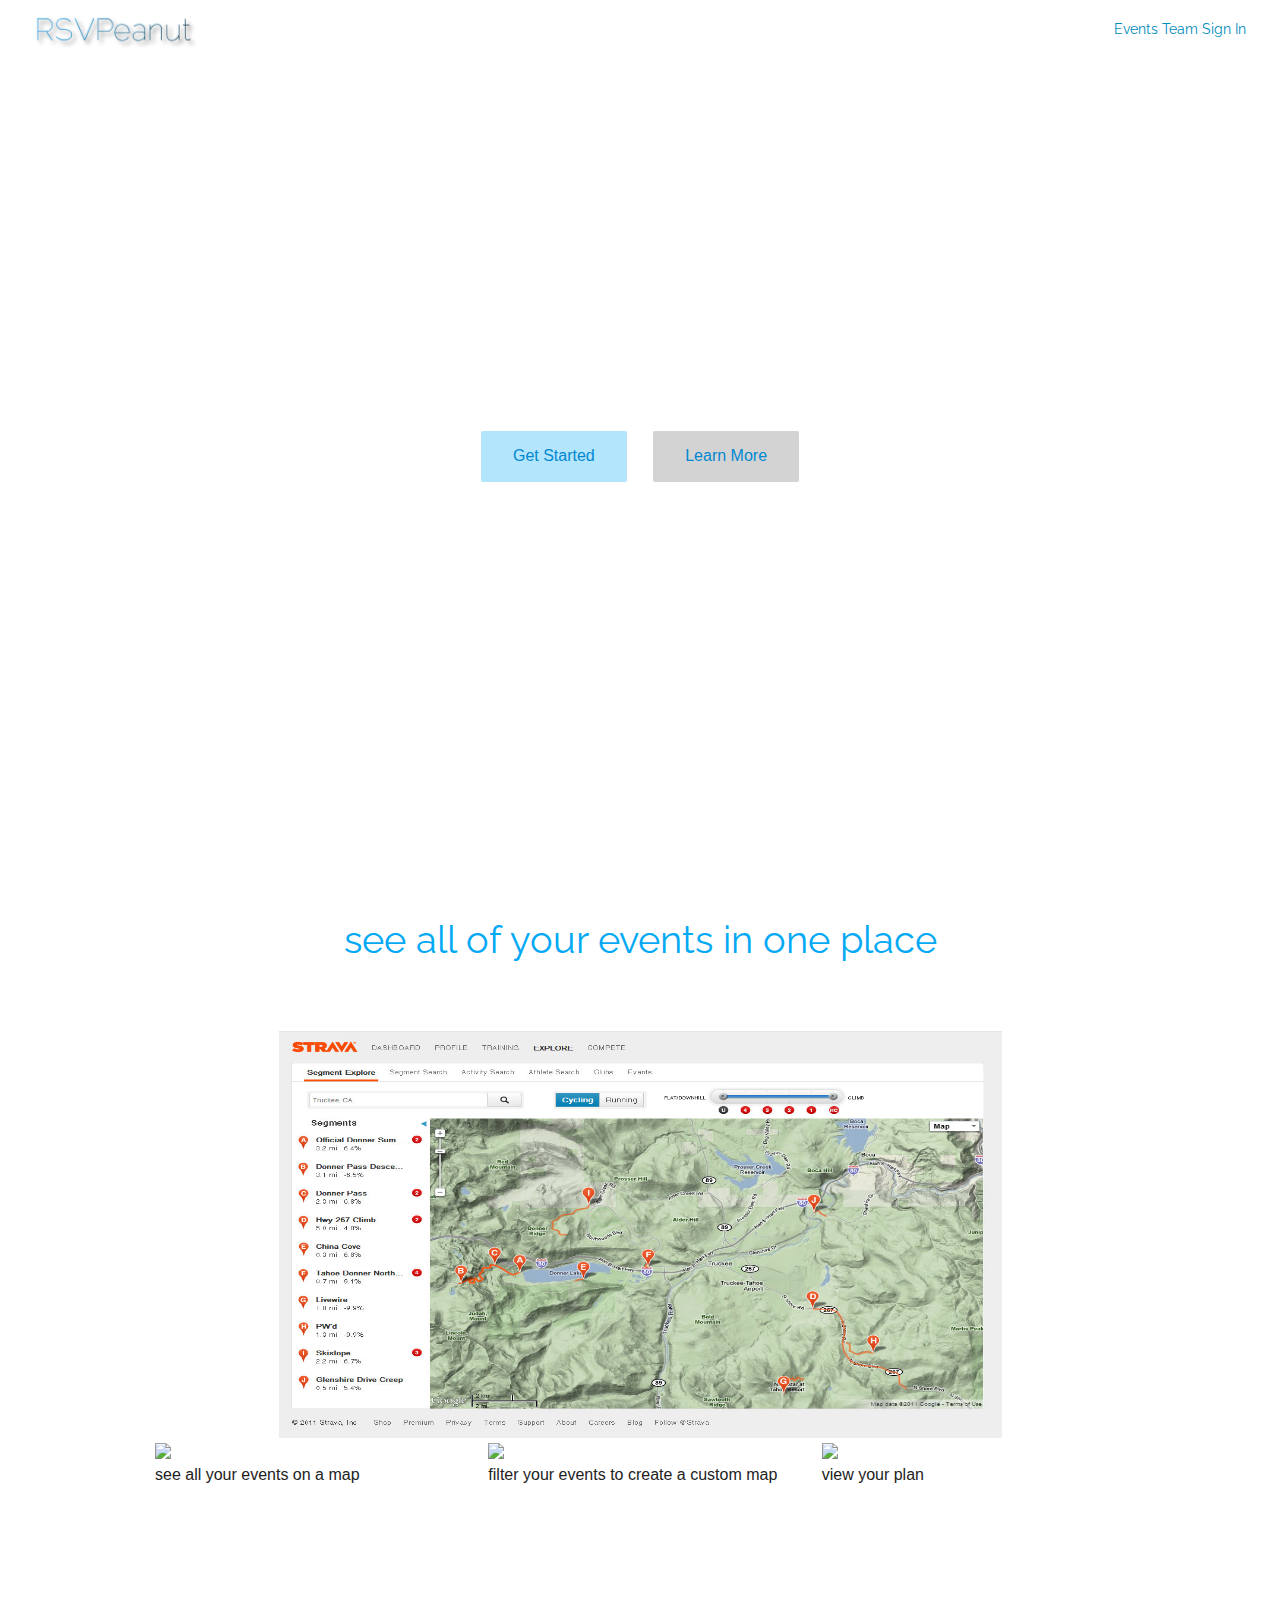
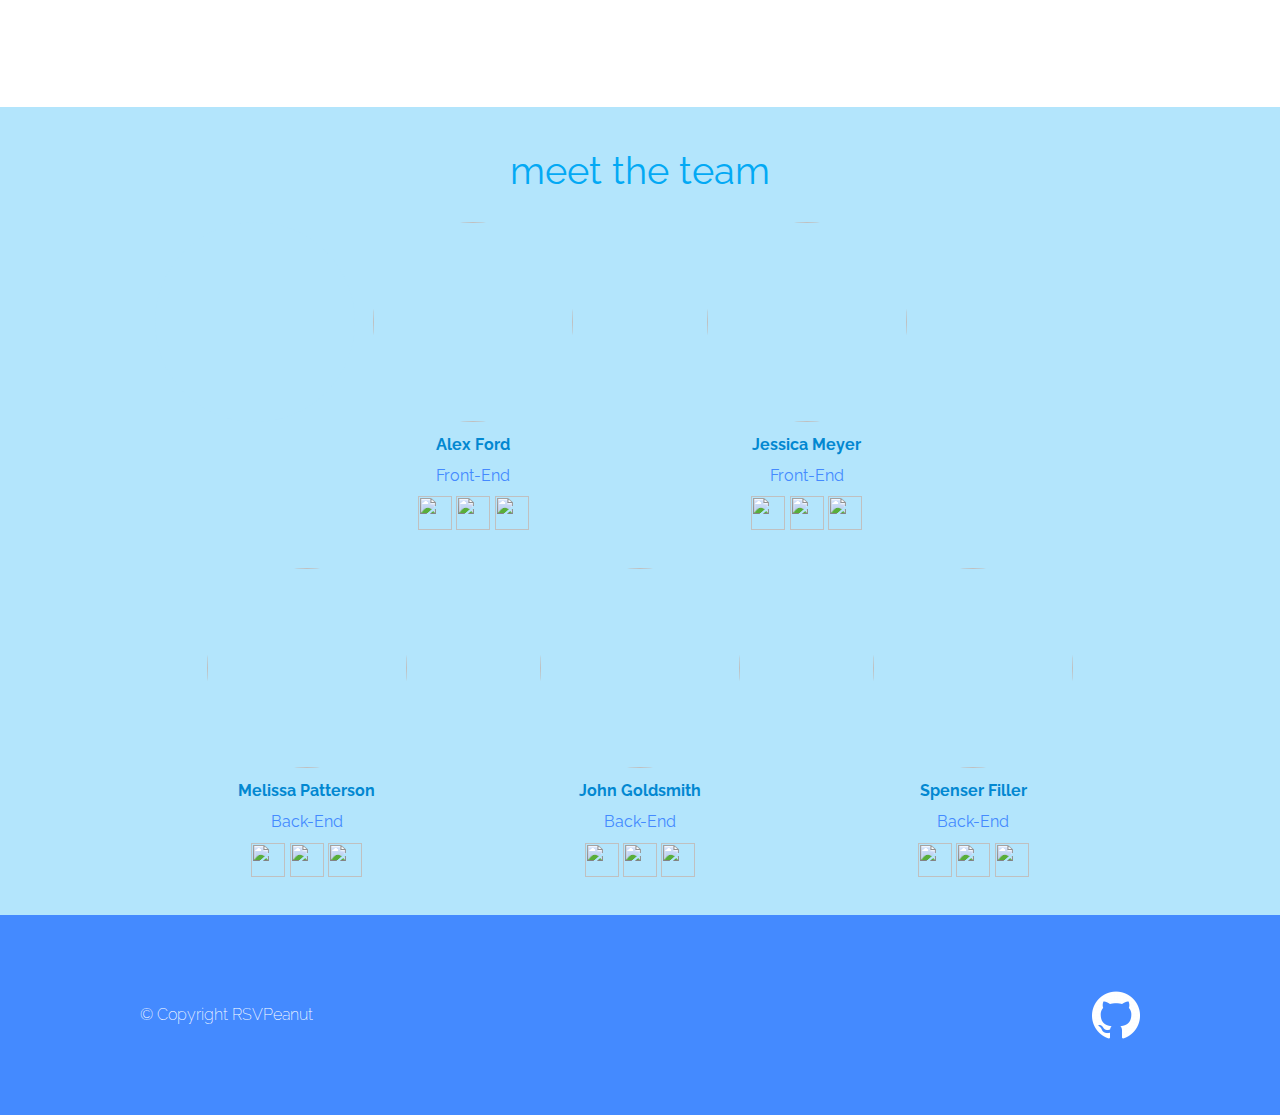
==== commit a4d06887: "start of calendar page layout" ====
--- a/index.html
+++ b/index.html
@@ -64,11 +64,9 @@
 <!-- about section --> 
 
 <section class="about-section">
-     
-    <!-- Three-up Content Blocks -->
-     
+          
       <div class="row">
-        
+        <div class="about-wrap">
         <div class="large-4 columns">
           <img src="http://placehold.it/400x300&text=[img]" />
           <p class="step-text"> see all your events on a map </p>
@@ -83,68 +81,106 @@
           <img src="http://placehold.it/400x300&text=[img]" />
           <p class="step-text"> view your plan </p>
         </div>
-      
+      </div>
       
         </div>
 </section>
 
-<!--FIX TO BE RESPONSIVE-->
+
 
 <!--meet the team section-->
-<section class="team-section">
 
-<p class="section-title"> meet the team </h3>
+<div class="team-section"> 
 
-<div class="team-pad">
-<div class="row">
-  <div class="large-1 columns">
-   </div>
-    <div class="large-2 columns">
-    <img src="img/alex.jpg" class="teampic" />
-          <p class="about-text"> Alex Ford </p>
-          <p class="about-text"> Front-End </p>
-   </div>
-       <div class="large-2 columns">
-    <img src="img/jessica.jpg" class="teampic" />
-          <p class="about-text"> Jessica Meyer </p>
-          <p class="about-text"> Front-End </p>
-   </div>
-       <div class="large-2 columns">
-    <img src="img/john.jpg" class="teampic" />
-          <p class="about-text"> John Goldsmith </p>
-          <p class="about-text"> Back-End </p>
-   </div>
-       <div class="large-2 columns">
-    <img src="img/melissa.jpeg" class="teampic" />
-          <p class="about-text"> Melissa Patterson </p>
-          <p class="about-text"> Back-End </p>
-   </div>
-       <div class="large-2 columns">
-    <img src="img/spenser.jpeg" class="teampic" />
-          <p class="about-text"> Spenser Filler </p>
-          <p class="about-text"> Back-End </p>
-   </div>
-    <div class="large-1 columns">
+<p class="section-title"> meet the team </p>
+
+<div class="team-photos">
+
+
+  <div class="row">
+     
+     <div class="large-12 show-for-small columns">
      </div>
+      
+          <div class="large-2 columns">
+            <p class="teampic" id="testimage"></p>
+          </div>
+
+              <div class="large-4 small-6 columns">
+                <img src="img/alex.jpg" class="teampic">
+                <p class="person-name"> Alex Ford </p>
+                <p class="team-title"> Front-End </p>
+                  <a href="https://www.linkedin.com/pub/alex-ford/48/974/658"><img src="img/personallinkedin.png" class="team-icons"/></a>
+                  <a href="https://github.com/flexyford"><img src="img/personalgithub.png" class="team-icons"/></a>
+                  <a href="https://twitter.com/flexyford"><img src="img/personaltwitter.png" class="team-icons"/></a>
+              </div>
+
+              <div class="large-4 small-6 columns">
+                <img src="img/jessica.jpg" class="teampic">
+                <p class="person-name"> Jessica Meyer </p>
+                <p class="team-title"> Front-End </p>
+                  <a href="https://www.linkedin.com/in/jessicameyervotaw/en"><img src="img/personallinkedin.png" class="team-icons"/></a>
+                  <a href="https://github.com/jessicameyer"><img src="img/personalgithub.png" class="team-icons"/></a>
+                  <a href="https://twitter.com/atxglutenfree"><img src="img/personaltwitter.png" class="team-icons"/></a>
+              </div>
+
+                <div class="large-2 columns" class"teampic">
+          </div>
+
+      </div>
+
+     
+      <div class="row">
+     
+     <div class="large-12 show-for-small columns">
+     </div>
+     
+              <div class="large-4 small-6 columns">
+                <img src="img/melissa.jpeg" class="teampic">
+                <p class="person-name"> Melissa Patterson </p>
+                <p class="team-title"> Back-End </p>
+                  <a href="https://www.linkedin.com/in/melissapattersonva"><img src="img/personallinkedin.png" class="team-icons"/></a>
+                  <a href="https://github.com/MelizzaP"><img src="img/personalgithub.png" class="team-icons"/></a>
+                  <a href="https://twitter.com/MelizzaPea"><img src="img/personaltwitter.png" class="team-icons"/></a>
+              </div>
+     
+              <div class="large-4 small-6 columns">
+                <img src="img/john.jpg" class="teampic">
+                <p class="person-name"> John Goldsmith </p>
+                <p class="team-title"> Back-End </p>
+                  <a href="https://www.linkedin.com/pub/john-goldsmith/29/84b/59"><img src="img/personallinkedin.png" class="team-icons"/></a>
+                  <a href="https://github.com/JMGoldsmith"><img src="img/personalgithub.png" class="team-icons"/></a>
+                  <a href="https://twitter.com/Fequalsforce"><img src="img/personaltwitter.png" class="team-icons"/></a>
+              </div>
+
+              <div class="large-4 small-6 columns">
+                <img src="img/spenser.jpeg" class="teampic">
+                <p class="person-name"> Spenser Filler </p>
+                <p class="team-title"> Back-End </p>
+                  <a href="https://www.linkedin.com/pub/spenser-filler/85/51a/b7a"><img src="img/personallinkedin.png" class="team-icons"/></a>
+                  <a href="https://github.com/lemurgency"><img src="img/personalgithub.png" class="team-icons"/></a>
+                  <a href="https://twitter.com/SerFiller"><img src="img/personaltwitter.png" class="team-icons"/></a>
+              </div>
+       </div>
+
+  </div>
+
 </div>
-</div>
-</section>
 
-<!--FIX TO BE RESPONSIVE-->
 <!--footer-->
 
-<section class="footer-wrap">
-  <div class="row">
-        <div class="large-12 columns">
-
-      <p class="copyright-text">© Copyright RSVPeanut
-    <a href="https://github.com/remember-me"><img src="img/groupgithub.png" class="groupgithub"/></a>
-     </p>
-    
-   </div>        
+<div class= "footer-section">
+   <div class="row"
+   <div class="large-12 columns">
+     <div class="footer-wrap">
+      <span class="copyright-text"> © Copyright RSVPeanut </span>
+        <span class="groupgithub">
+         <a href="https://github.com/remember-me"><img src="img/groupgithub.png"/>
+         </a>
+       </span>
+  </div>
  </div>
-</section>
-
+</div>
 
 
 
--- a/css/styles.css
+++ b/css/styles.css
@@ -4,7 +4,7 @@
 
  /* font-family: 'Raleway', sans-serif; font-weight: 100-900;*/
 
-/* nav section and hero section */
+/* NAV | HERO SECTION */
 
 #main {
   min-height: 100%;
@@ -29,7 +29,7 @@
 .logo-section {
   width: 100%;
   background-color: #FFFFFF;
-  height: 54px;
+  height: 60px;
 }
 
 .logo-image {
@@ -57,7 +57,7 @@
   margin-top: 10px;
   font-size: 14px;
   line-height: 38px;
-  color: red;
+  /*color: red;*/
   text-decoration: none;
   -webkit-font-smoothing: antialiased;
   font-family: "Raleway", sans-serif;
@@ -146,7 +146,7 @@
 
 
 
-/* learn more section */
+/* LEARN MORE SECTION */
 
 .learn-section {
     margin-top: 200px;
@@ -168,55 +168,133 @@
 
 /* about section */
 
-.about-section {
-    padding-top: 40px;
-}
-
-
-.team-section {
-    padding-top: 40px;
-    background-color: #d3d3d3;
-    height: 600px;
-}
-
-.team-pad {
-    margin-left: 120px;
-    padding-top: 40px;
-}
-
+/*.about-section {
+    margin-top: 200px;
+}
+*/
 .about-text {
  text-align: center;
  padding-top: 10px;
 }
 
+
+/* TEAM SECTION */
+
+.team-section {
+  text-align: center;
+/*  background-color: #d3d3d3;*/
+  background-color: #B3E5FC;
+  margin-top: 200px;
+}
+
+.team-section:before {
+  display: inline-block;
+  content: ' ';
+  vertical-align: middle;
+  height: 100%;
+}
+
+#teamdisplay {
+  display: inline-block;
+  vertical-align: middle;
+}
+
 .teampic {
-
-border-radius: 999px;
-height: 200px;
-width: 200px;
-}
-
-
-/* footer */
+  border-radius: 999px;
+  height: 200px;
+  width: 200px;
+  display: inline-block;
+}
+
+#testimage {
+  background-color: #B3E5FC;
+  width: 200px;
+  height: 200px;
+}
+
+.person-name {
+  margin-top: 10px;
+  font-family: 'Raleway', sans-serif;
+  font-weight: 700;
+  color: #0288D1;
+}
+
+.team-title {
+  margin-top: -15px;
+  margin-bottom: 8px;
+  color: #448AFF;
+  font-family: 'Raleway', sans-serif;
+  font-weight: 400;
+}
+
+.team-icons {
+  width: 34px;
+  height: 34px;
+  margin-bottom: 38px;
+}
+
+
+/* FOOTER */
+
+
 
 .copyright-text {
-    text-align: center;
     color: #FFFFFF;
     font-family: 'Raleway', sans-serif;
     font-weight: 200;
-    margin-top: 75px;
-}
+    line-height: 200px;
+    float: left;
+}
+
+
 
 .groupgithub {
-
- margin-left: 10px;
-}
-
-.footer-wrap {
+    line-height: 200px;
+    display: inline-block;
+    float: right;
+}
+
+.footer-section {
     width: 100%;
     background-color: #448AFF;
     height: 200px;
 }
 
 
-
+/* MAP PAGE */
+
+
+#main-event {
+  min-height: 100%;
+  margin-bottom: -355px;
+}
+
+/* create your plan title section */
+
+.create-title {
+  text-align: center;
+  font-family: "Raleway", sans-serif;
+  color: #00BCD4;
+}
+
+.create-text {
+  text-align: center;
+  font-family: 'Oswald', sans-serif;
+}
+
+/* map section */
+
+.map  {
+  margin-top: 80px;
+}
+
+
+/* filter row above map */
+
+.filter-row {
+  width: 100%;
+  background-color: #B3E5FC;
+  height: 80px;
+}
+
+
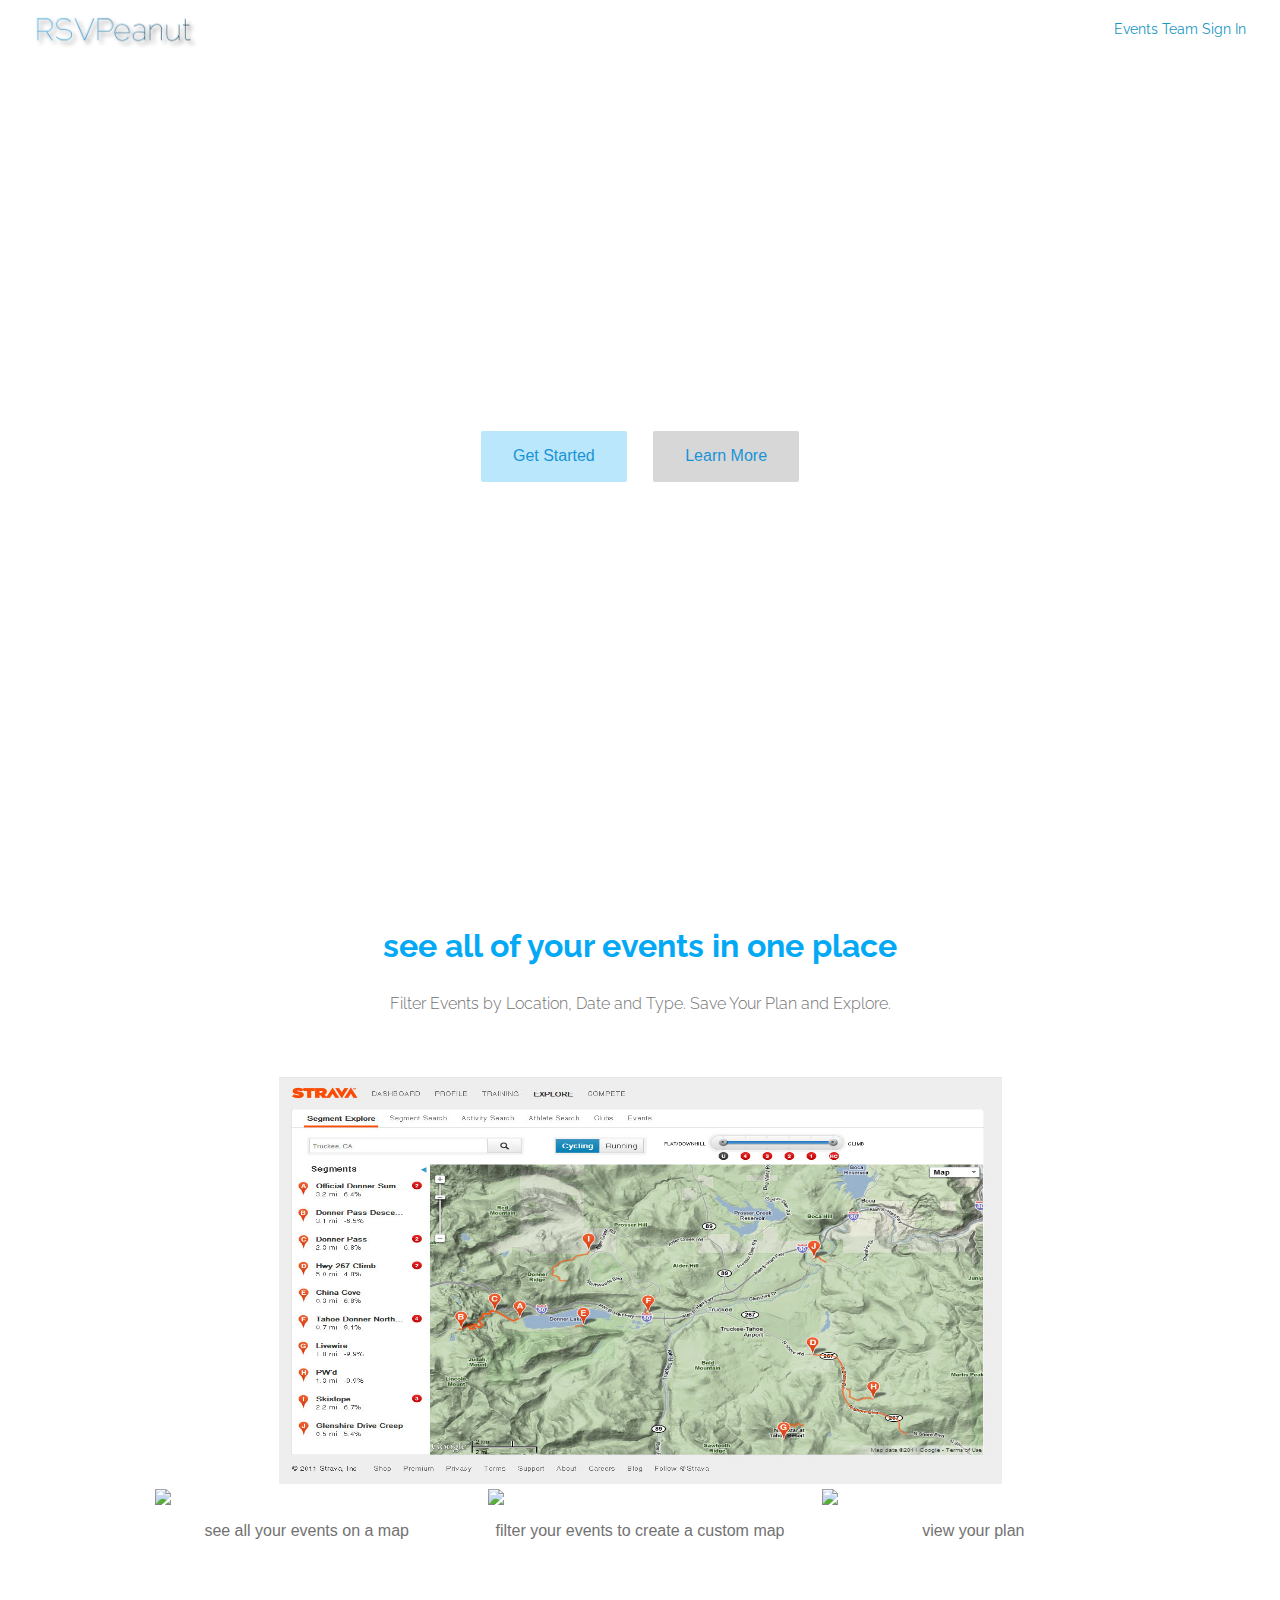
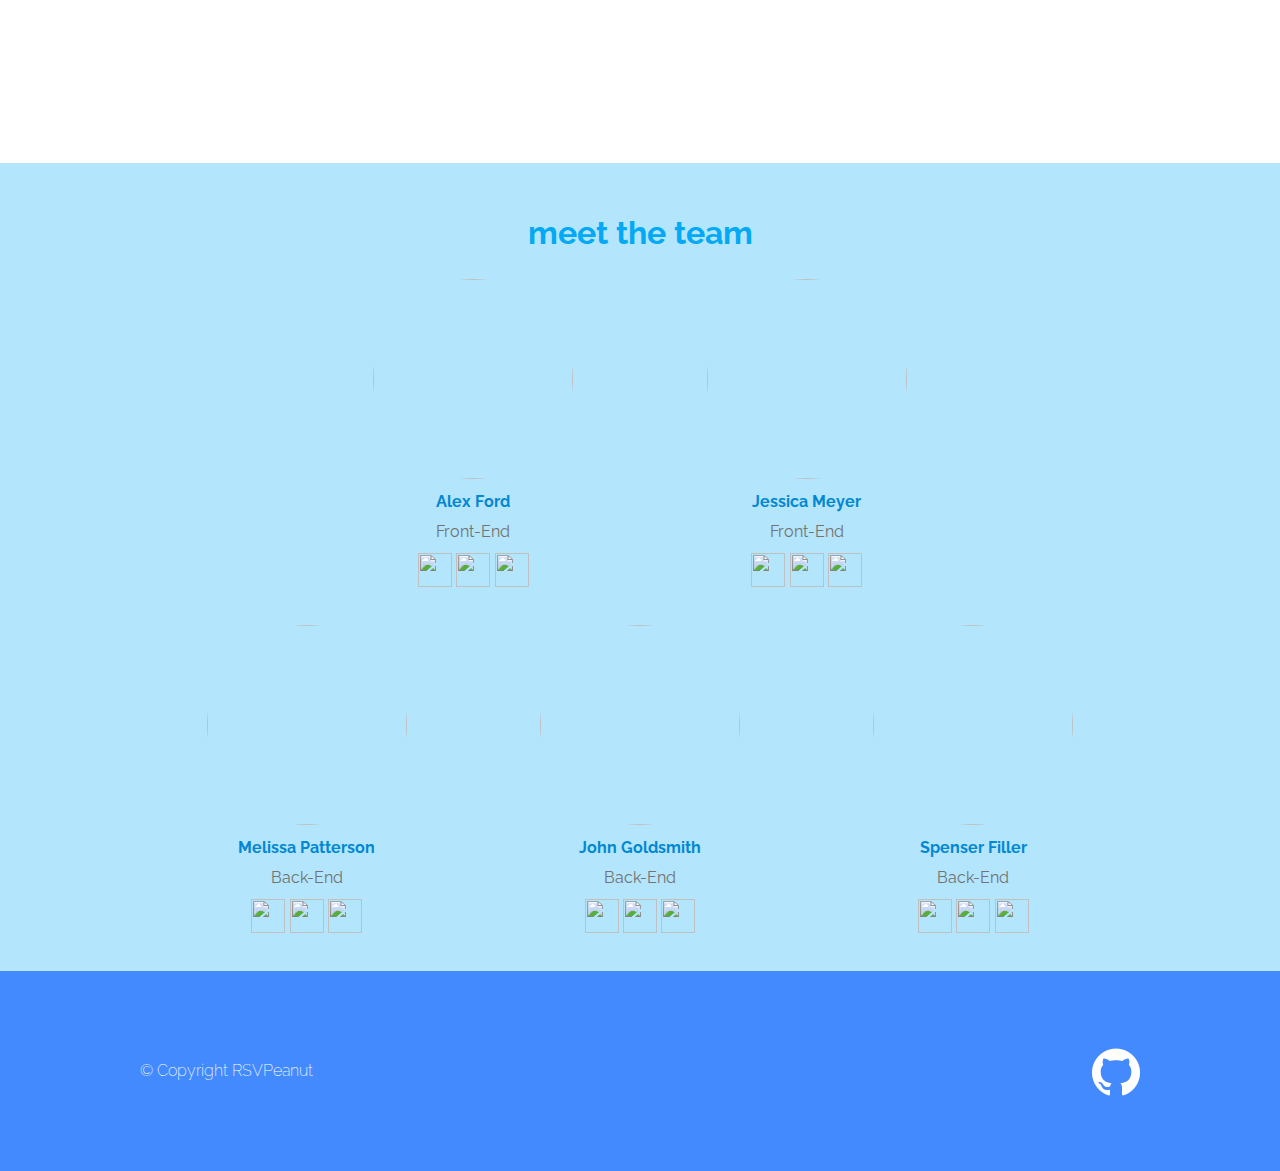
==== commit fb782c52: "update home page hero, add events page layout and css" ====
--- a/index.html
+++ b/index.html
@@ -54,6 +54,8 @@
   <div class="large-12 columns">
 
   <p class="section-title"> see all of your events in one place </p>
+  <p class="section-text"> Filter Events by Location, Date and Type. Save Your Plan and Explore. </p> 
+
 <center>
 <img src="img/strava-ex.jpg" class="example-image" />
 </center>
--- a/css/styles.css
+++ b/css/styles.css
@@ -4,7 +4,7 @@
 
  /* font-family: 'Raleway', sans-serif; font-weight: 100-900;*/
 
-/* NAV | HERO SECTION */
+/* NAV and HERO SECTION */
 
 #main {
   min-height: 100%;
@@ -23,7 +23,7 @@
   -webkit-background-size: cover;
     -moz-background-size: cover;
     -o-background-size: cover;
-
+  opacity: 0.9;
 }
 
 .logo-section {
@@ -51,6 +51,8 @@
     z-index: -1; position:relative*/
 }
 
+
+
 .nav-buttons {
   display: inline-block;
   margin-right: 34px;
@@ -144,12 +146,32 @@
 }
 
 
+/* SECTION TITLES and TEXT */
+
+
+.section-title {
+  text-align: center;
+  font-family: "Raleway", sans-serif;
+  color: #03A9F4;
+  font-weight: 700;
+  font-size: 2rem;
+  line-height: 1.6;
+  margin-top: 20px;
+}
+
+.section-text {
+  text-align: center;
+  font-family: "Raleway", sans-serif;
+  font-weight: 300;
+  color: #727272;
+}
 
 
 /* LEARN MORE SECTION */
 
 .learn-section {
     margin-top: 200px;
+    text-align: center;
 }
 
 .example-image {
@@ -158,23 +180,19 @@
     width: 723px;
 }
 
-.section-title {
-    text-align: center;
-    font-family: "Raleway", sans-serif;
-    font-size: 38px;
-    color: #03A9F4;
-    padding-top: 10px;
-}
-
-/* about section */
+
+/* ABOUT SECTION */
 
 /*.about-section {
     margin-top: 200px;
 }
 */
-.about-text {
+.step-text {
+ padding-top: 10px;
  text-align: center;
- padding-top: 10px;
+  font-family: 'Oswald', sans-serif;
+  font-weight: 300;
+  color: #727272;
 }
 
 
@@ -222,7 +240,8 @@
 .team-title {
   margin-top: -15px;
   margin-bottom: 8px;
-  color: #448AFF;
+  /*color: #448AFF;*/
+  color: #727272;
   font-family: 'Raleway', sans-serif;
   font-weight: 400;
 }
@@ -266,35 +285,44 @@
 
 #main-event {
   min-height: 100%;
-  margin-bottom: -355px;
-}
-
-/* create your plan title section */
+  margin-bottom: -350px;
+}
+
+/* CREATE YOUR PLAN AND TEXT SECTION */
+
 
 .create-title {
   text-align: center;
   font-family: "Raleway", sans-serif;
-  color: #00BCD4;
+  color: #03A9F4;
+  font-weight: 700;
+  font-size: 2rem;
+  line-height: 1.6;
+  margin-top: 20px;
 }
 
 .create-text {
   text-align: center;
-  font-family: 'Oswald', sans-serif;
-}
-
-/* map section */
-
-.map  {
-  margin-top: 80px;
-}
-
-
-/* filter row above map */
-
-.filter-row {
+  font-family: "Raleway", sans-serif;
+  font-weight: 300;
+  color: #727272;
+}
+
+/* FILTER SECTION ABOVE MAP */
+
+.filter-section {
   width: 100%;
   background-color: #B3E5FC;
   height: 80px;
 }
 
 
+/* MAP SECTION */
+
+.map  {
+  margin-top: 80px;
+}
+
+
+
+
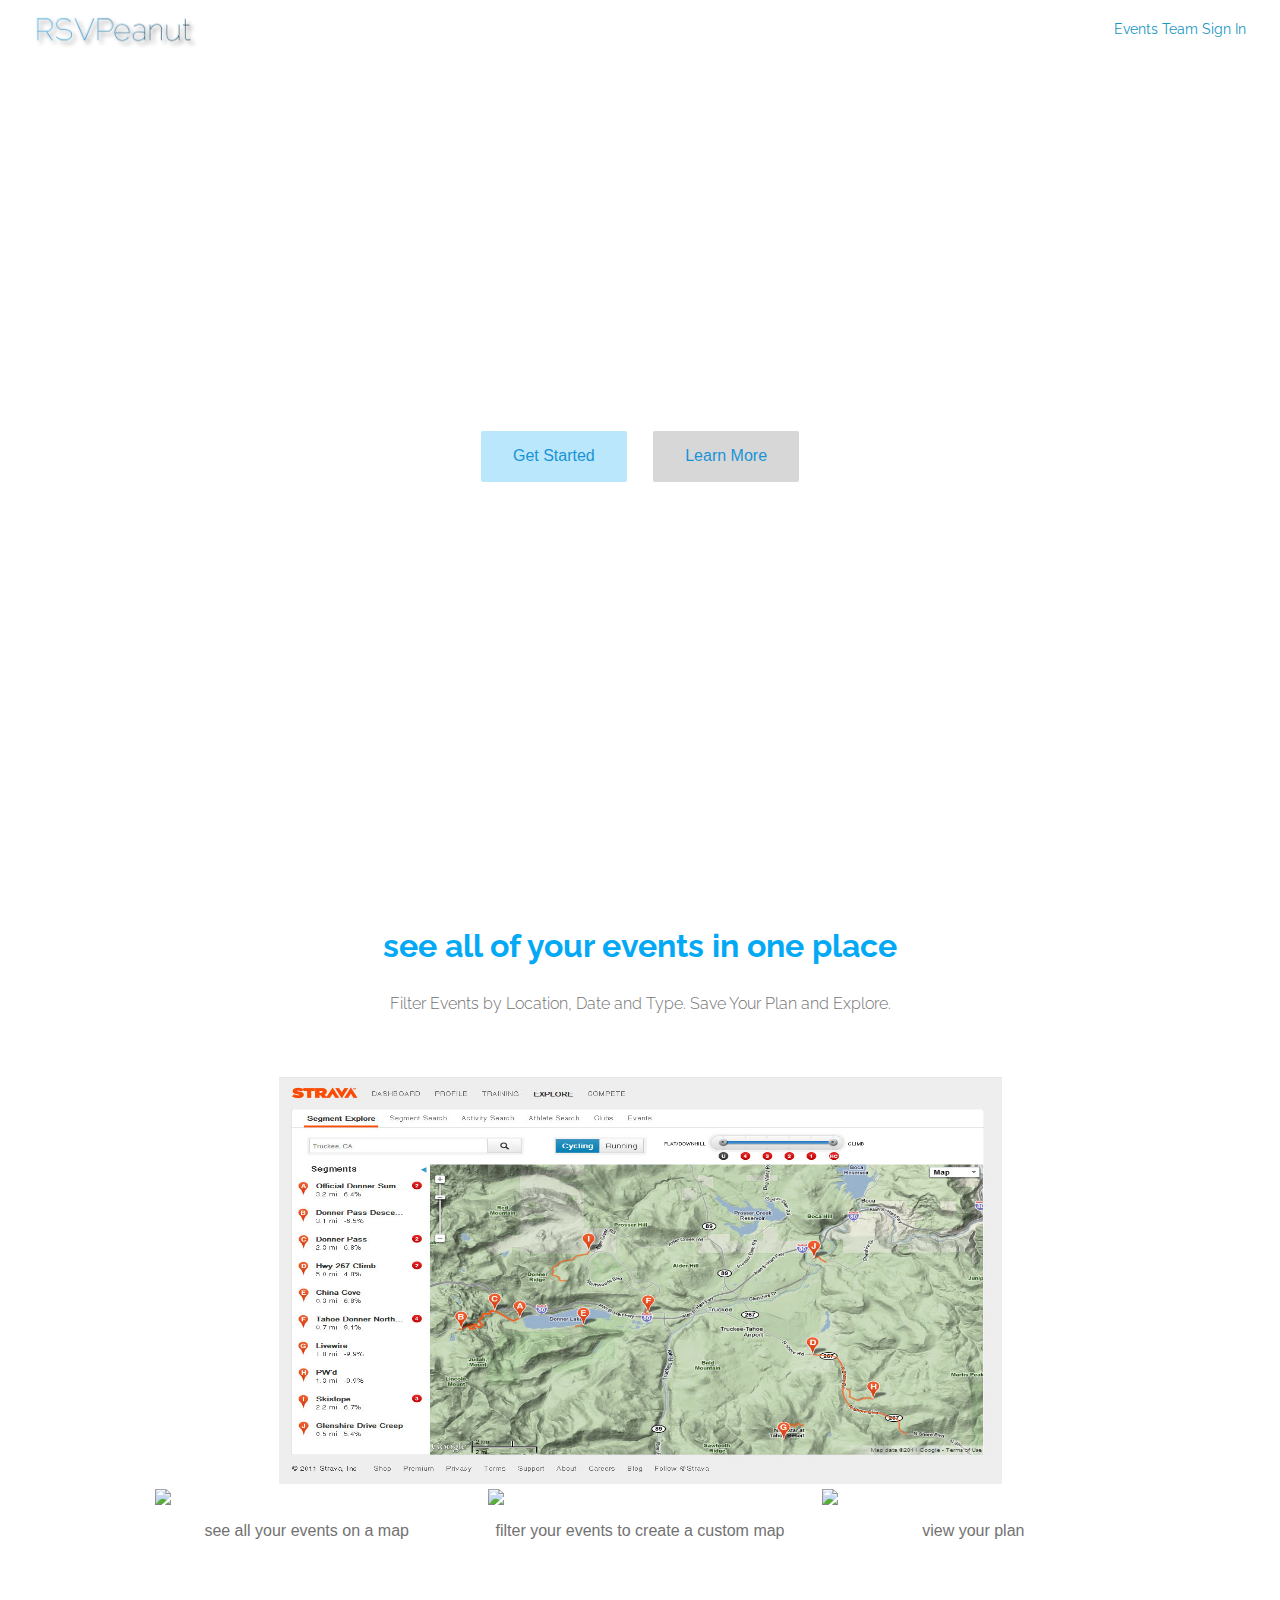
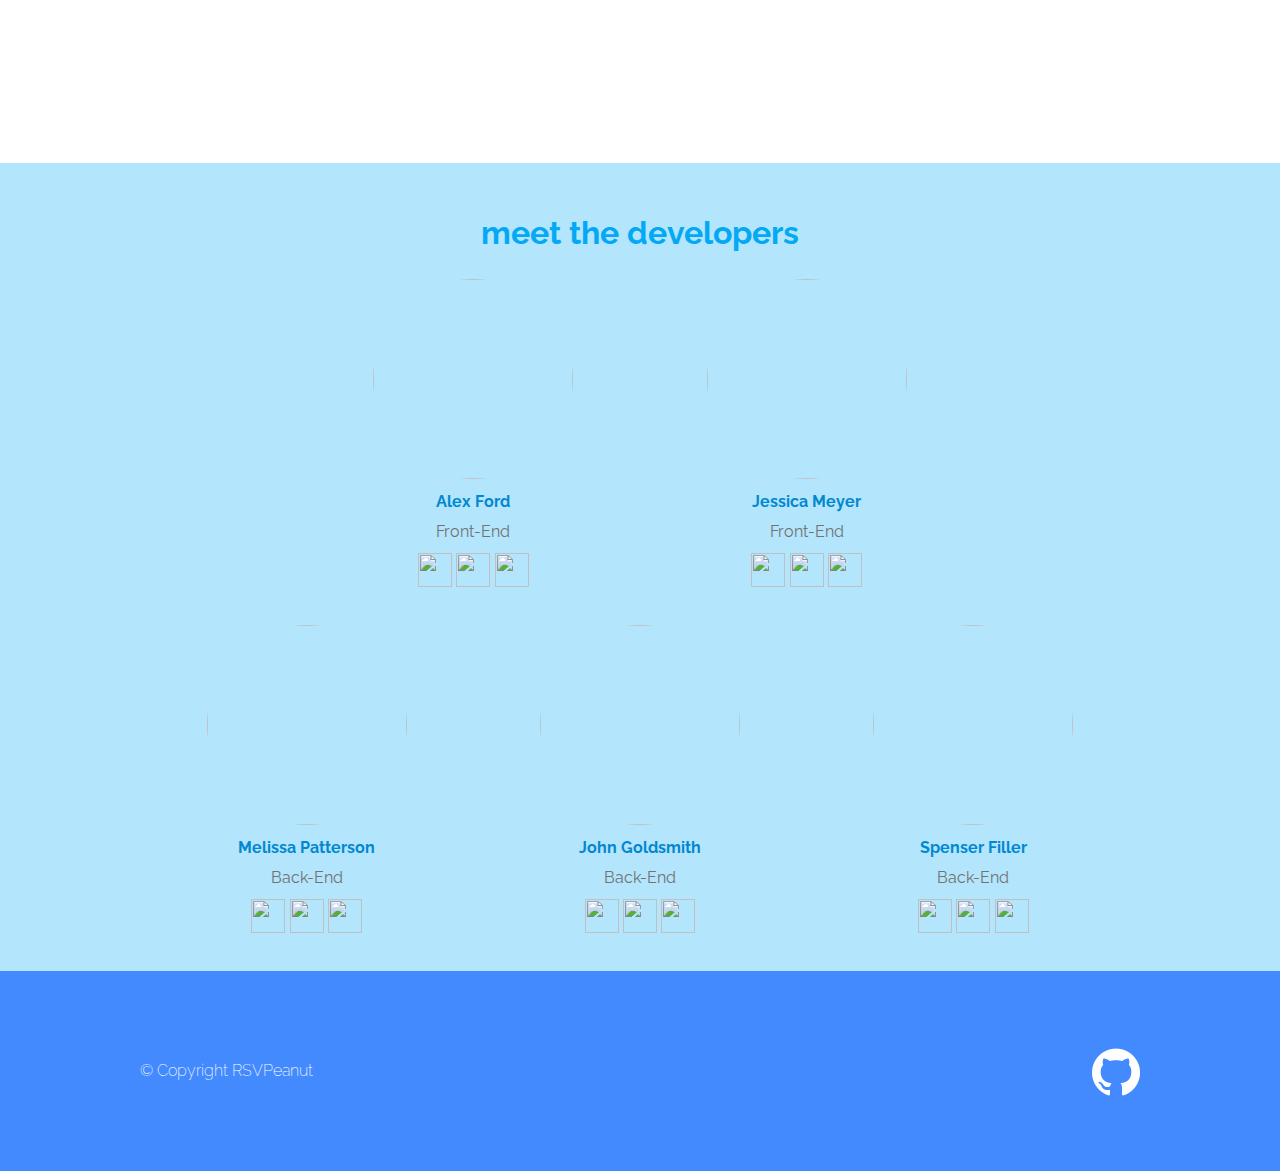
==== commit 268d561a: "add updated filter row bar on events page w calendar plugin" ====
--- a/index.html
+++ b/index.html
@@ -94,7 +94,7 @@
 
 <div class="team-section"> 
 
-<p class="section-title"> meet the team </p>
+<p class="section-title"> meet the developers </p>
 
 <div class="team-photos">
 
--- a/css/styles.css
+++ b/css/styles.css
@@ -282,10 +282,14 @@
 
 /* MAP PAGE */
 
-
-#main-event {
+/* turned this off for now to see how it looks on mobile */
+/*#main-event {
   min-height: 100%;
-  margin-bottom: -350px;
+  margin-bottom: -500px;
+}*/
+
+#map-container {
+  margin-bottom: 50px;
 }
 
 /* CREATE YOUR PLAN AND TEXT SECTION */
@@ -310,19 +314,52 @@
 
 /* FILTER SECTION ABOVE MAP */
 
-.filter-section {
+#search-row {
+  list-style-type: none;
+}
+
+#search-panel {
+  height: 79px;
+}
+
+.filter-row {
   width: 100%;
-  background-color: #B3E5FC;
+  background-color: #d8d8d8;
   height: 80px;
 }
 
 
+/*#submit-button {
+  background-color: #03A9F4;
+  font-family: "Raleway", sans-serif;
+  color: #FFFFFF;
+  height: 36px;
+}*/
+
 /* MAP SECTION */
 
-.map  {
+/*.map  {
   margin-top: 80px;
 }
-
-
-
-
+*/
+
+/*.filter-vertical-left {
+  width: 415px;
+}
+*/
+/*.filter-vertical-right {
+  width: 415px;
+  float: right;
+}*/
+
+.icon-bar.large-vertical.four-up {
+  background-color: #03A9F4;
+}
+
+.switch.radius {
+margin-top: 25px;
+float: right;
+}
+
+
+
